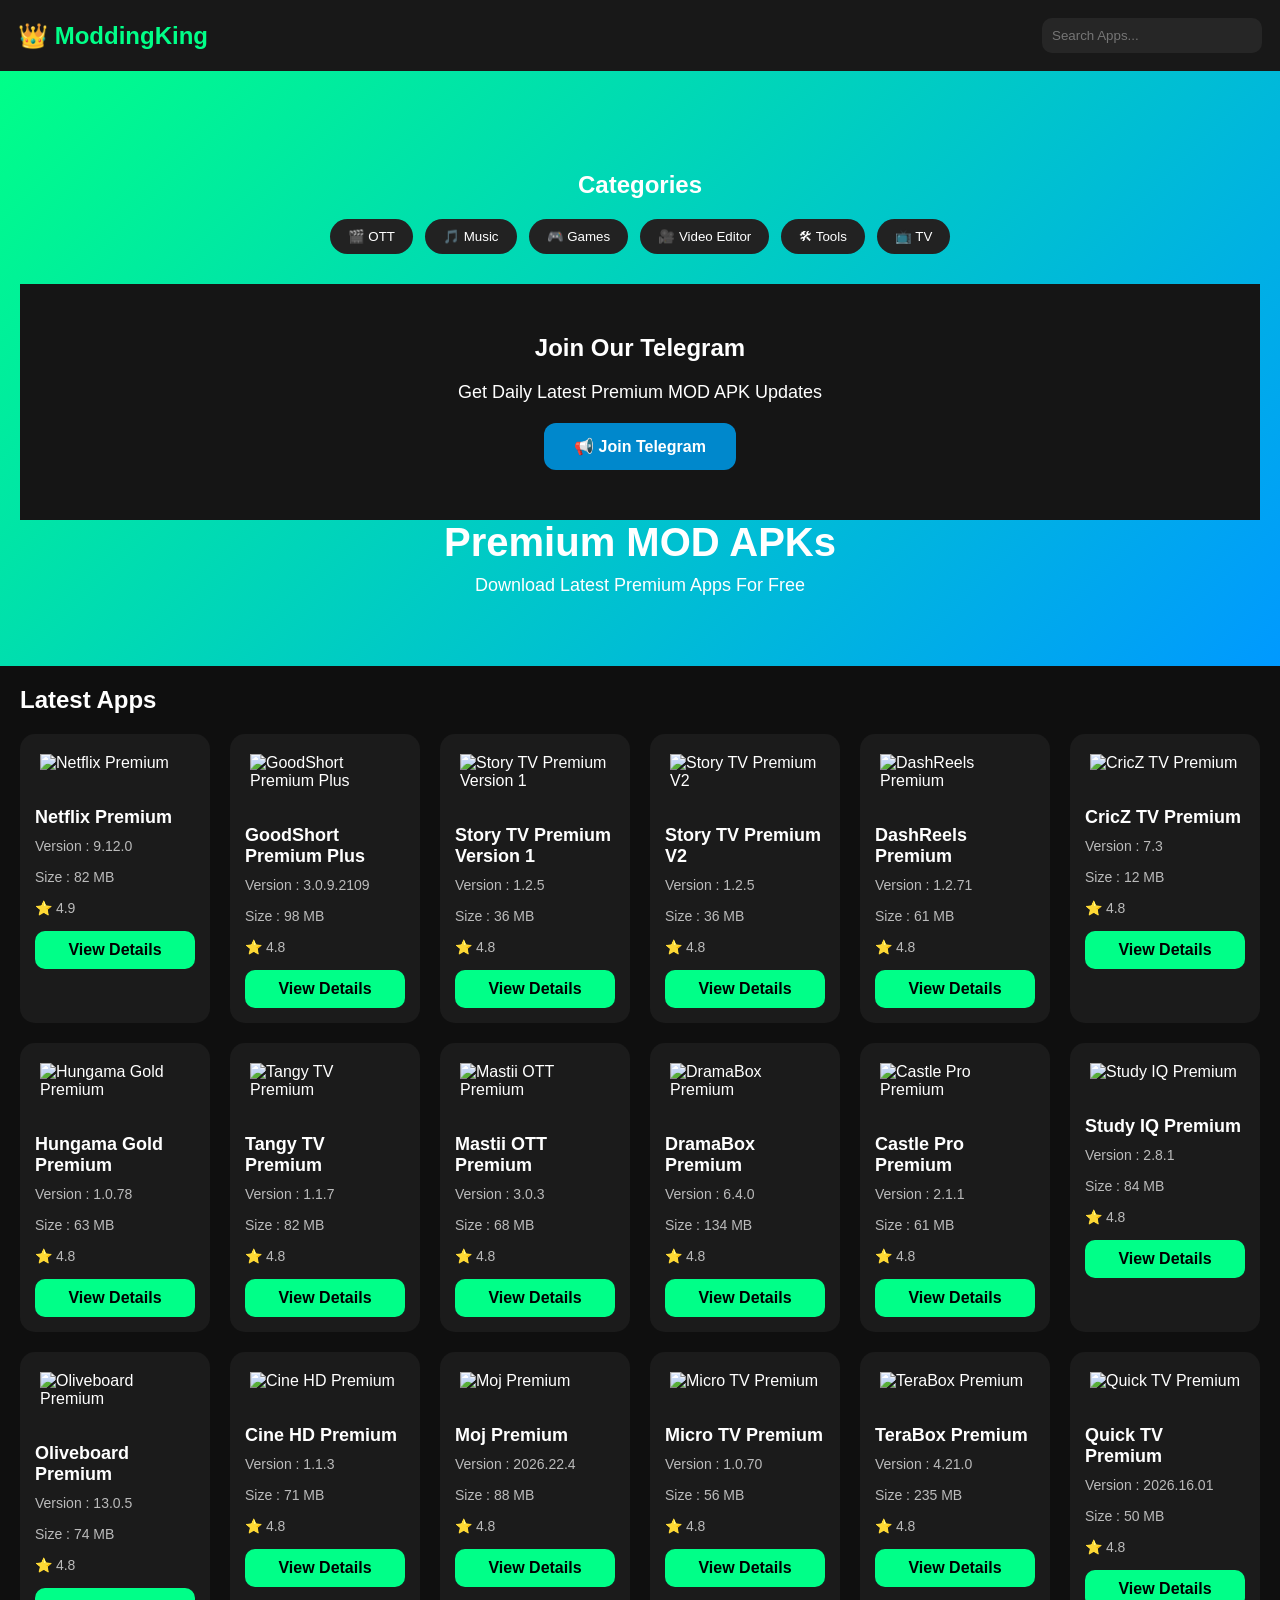
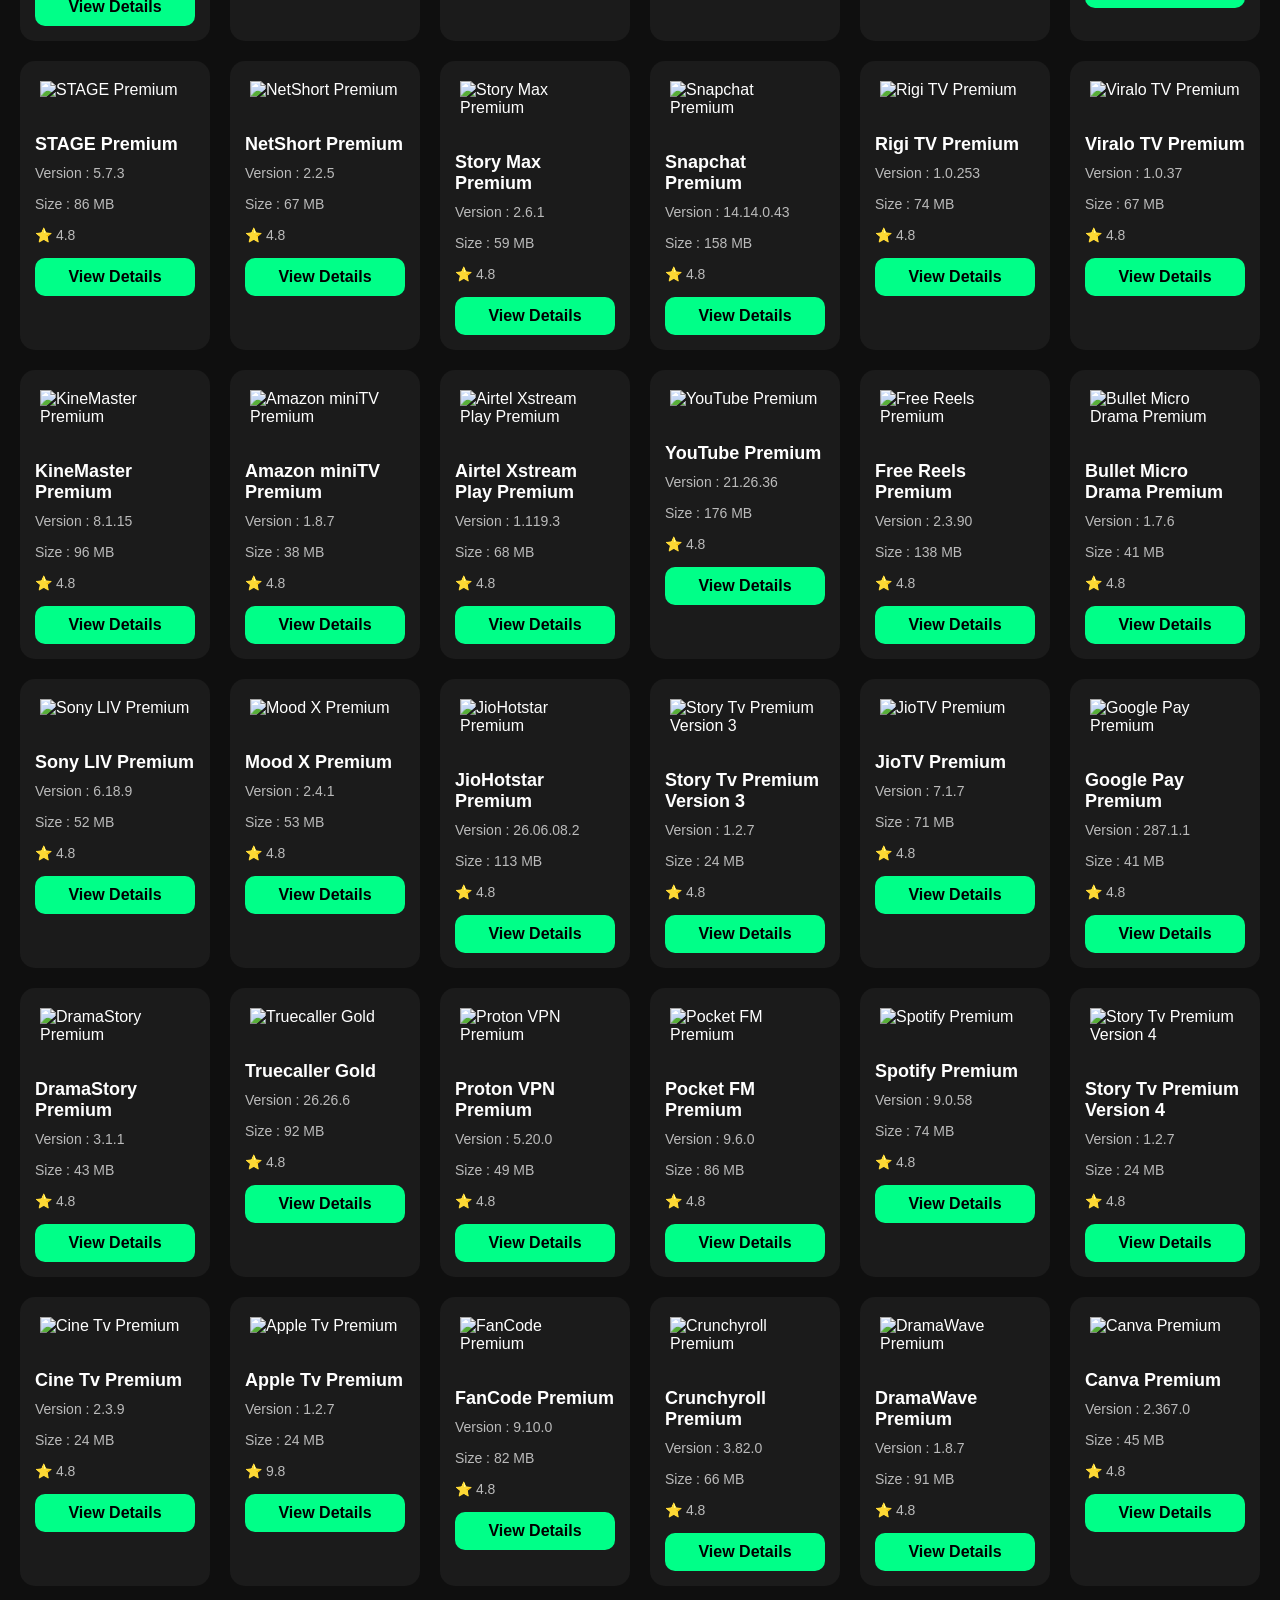
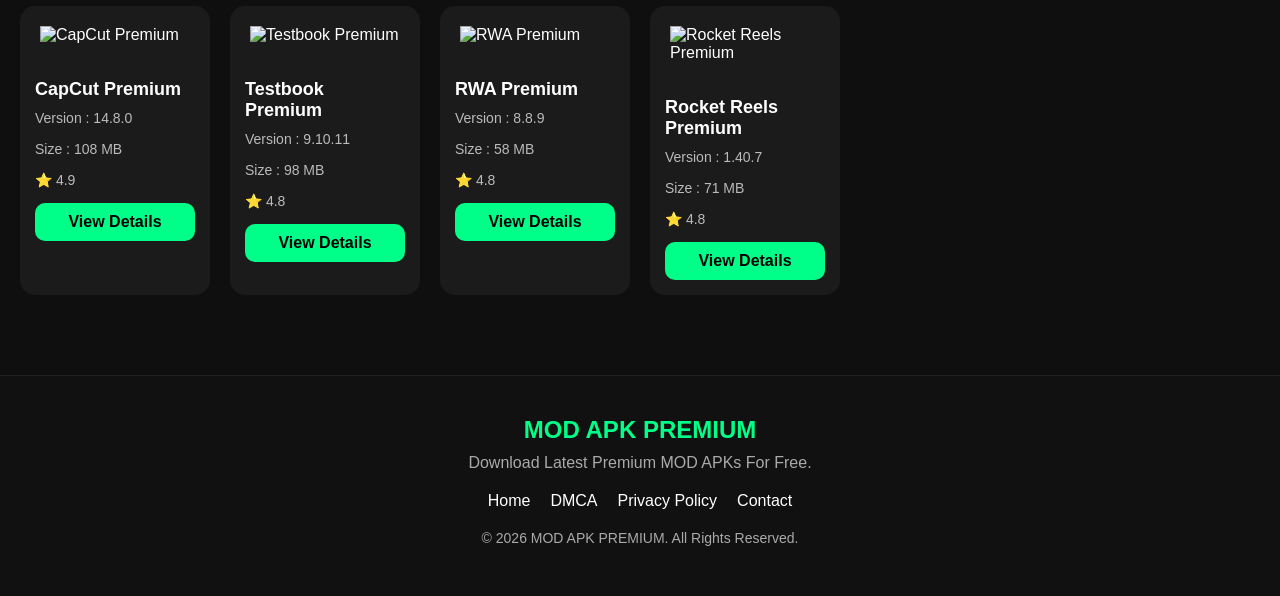
==== index.html @ 1fecc317 "Update index.html" ====
<!DOCTYPE html>
<html lang="en">
<head>
<meta charset="UTF-8">
<meta name="viewport" content="width=device-width, initial-scale=1.0">
<title>ModdingKing - Premium MOD APKs</title>

<link rel="stylesheet" href="css/style.css">
</head>

<body>

<header>
<div class="logo">👑 ModdingKing</div>

<input
type="text"
id="search"
placeholder="Search Apps...">
</header>

<section class="hero">

  <section class="categories">

<h2>Categories</h2>

<div class="category-list">

<button>🎬 OTT</button>

<button>🎵 Music</button>

<button>🎮 Games</button>

<button>🎥 Video Editor</button>

<button>🛠 Tools</button>

<button>📺 TV</button>

</div>

</section>

<section class="telegram">

<h2>Join Our Telegram</h2>

<p>Get Daily Latest Premium MOD APK Updates</p>

<a href="https://t.me/modapkpremium_008" target="_blank" class="join-btn">
📢 Join Telegram
</a>

</section>

<h1>Premium MOD APKs</h1>

<p>Download Latest Premium Apps For Free</p>

</section>

<section>

<h2>Latest Apps</h2>

<div id="apps" class="apps"></div>

</section>

<script src="js/main.js"></script>
<footer>

<div class="footer">

<h2>MOD APK PREMIUM</h2>

<p>Download Latest Premium MOD APKs For Free.</p>

<div class="footer-links">

<a href="#">Home</a>

<a href="https://telegra.ph/Disclaimer-11-25-17" target="_blank">DMCA</a>

<a href="https://telegra.ph/Disclaimer-11-25-17" target="_blank">Privacy Policy</a>

<a href="https://t.me/sidd_g_008" target="_blank">Contact</a>

</div>

<p class="copy">
© 2026 MOD APK PREMIUM. All Rights Reserved.
</p>

</div>

</footer>
</body>
</html>
---- css/style.css ----
*{
margin:0;
padding:0;
box-sizing:border-box;
font-family:Arial,sans-serif;
}

body{
background:#0f0f0f;
color:#fff;
}

header{
display:flex;
justify-content:space-between;
align-items:center;
padding:18px;
background:#181818;
position:sticky;
top:0;
z-index:1000;
}

.logo{
font-size:24px;
font-weight:bold;
color:#00ff88;
}

#search{
width:220px;
padding:10px;
border:none;
outline:none;
border-radius:10px;
background:#262626;
color:#fff;
}

.hero{
text-align:center;
padding:70px 20px;
background:linear-gradient(135deg,#00ff88,#0099ff);
}

.hero h1{
font-size:40px;
margin-bottom:10px;
}

.hero p{
font-size:18px;
}

section{
padding:20px;
}

h2{
margin-bottom:20px;
}

.apps{
display:grid;
grid-template-columns:repeat(auto-fit,minmax(180px,1fr));
gap:20px;
}

.card{
background:#1b1b1b;
border-radius:15px;
overflow:hidden;
transition:.3s;
}

.card:hover{
transform:translateY(-5px);
}

.card img{
width:100%;
height:170px;
object-fit:contain;
padding:20px;
}

.card-content{
padding:15px;
}

.card h3{
margin-bottom:10px;
font-size:18px;
}

.card p{
font-size:14px;
color:#bbb;
margin-bottom:15px;
}

.btn{
display:block;
text-align:center;
background:#00ff88;
color:#000;
padding:10px;
border-radius:10px;
text-decoration:none;
font-weight:bold;
transition:.3s;
}

.btn:hover{
background:#00cc6a;
}

@media(max-width:768px){

header{
flex-direction:column;
gap:15px;
}

#search{
width:100%;
}

.hero h1{
font-size:30px;
}

  }
.categories{
padding:30px 20px;
text-align:center;
}

.category-list{
display:flex;
flex-wrap:wrap;
justify-content:center;
gap:12px;
margin-top:20px;
}

.category-list button{
padding:10px 18px;
border:none;
border-radius:30px;
background:#222;
color:#fff;
cursor:pointer;
transition:.3s;
}

.category-list button:hover{
background:#00ff88;
color:#000;
}

.telegram{
text-align:center;
padding:50px 20px;
background:#151515;
}

.join-btn{
display:inline-block;
margin-top:20px;
padding:14px 30px;
background:#0088cc;
color:#fff;
text-decoration:none;
border-radius:12px;
font-weight:bold;
transition:.3s;
}

.join-btn:hover{
transform:scale(1.05);
}
footer{
margin-top:60px;
background:#111;
border-top:1px solid #222;
}

.footer{
padding:40px 20px;
text-align:center;
}

.footer h2{
color:#00ff88;
margin-bottom:10px;
}

.footer p{
color:#aaa;
margin:10px 0;
}

.footer-links{
display:flex;
justify-content:center;
gap:20px;
flex-wrap:wrap;
margin:20px 0;
}

.footer-links a{
color:#fff;
text-decoration:none;
transition:.3s;
}

.footer-links a:hover{
color:#00ff88;
}

.copy{
font-size:14px;
color:#666;
}
.app-details img{
width:150px;
height:150px;
object-fit:contain;
background:#fff;
padding:15px;
border-radius:20px;
display:block;
margin:20px auto;
}
.app-details{
text-align:center;
max-width:600px;
margin:auto;
}

.app-details img{
width:150px;
height:150px;
max-width:100%;
object-fit:contain;
display:block;
margin:20px auto;
}
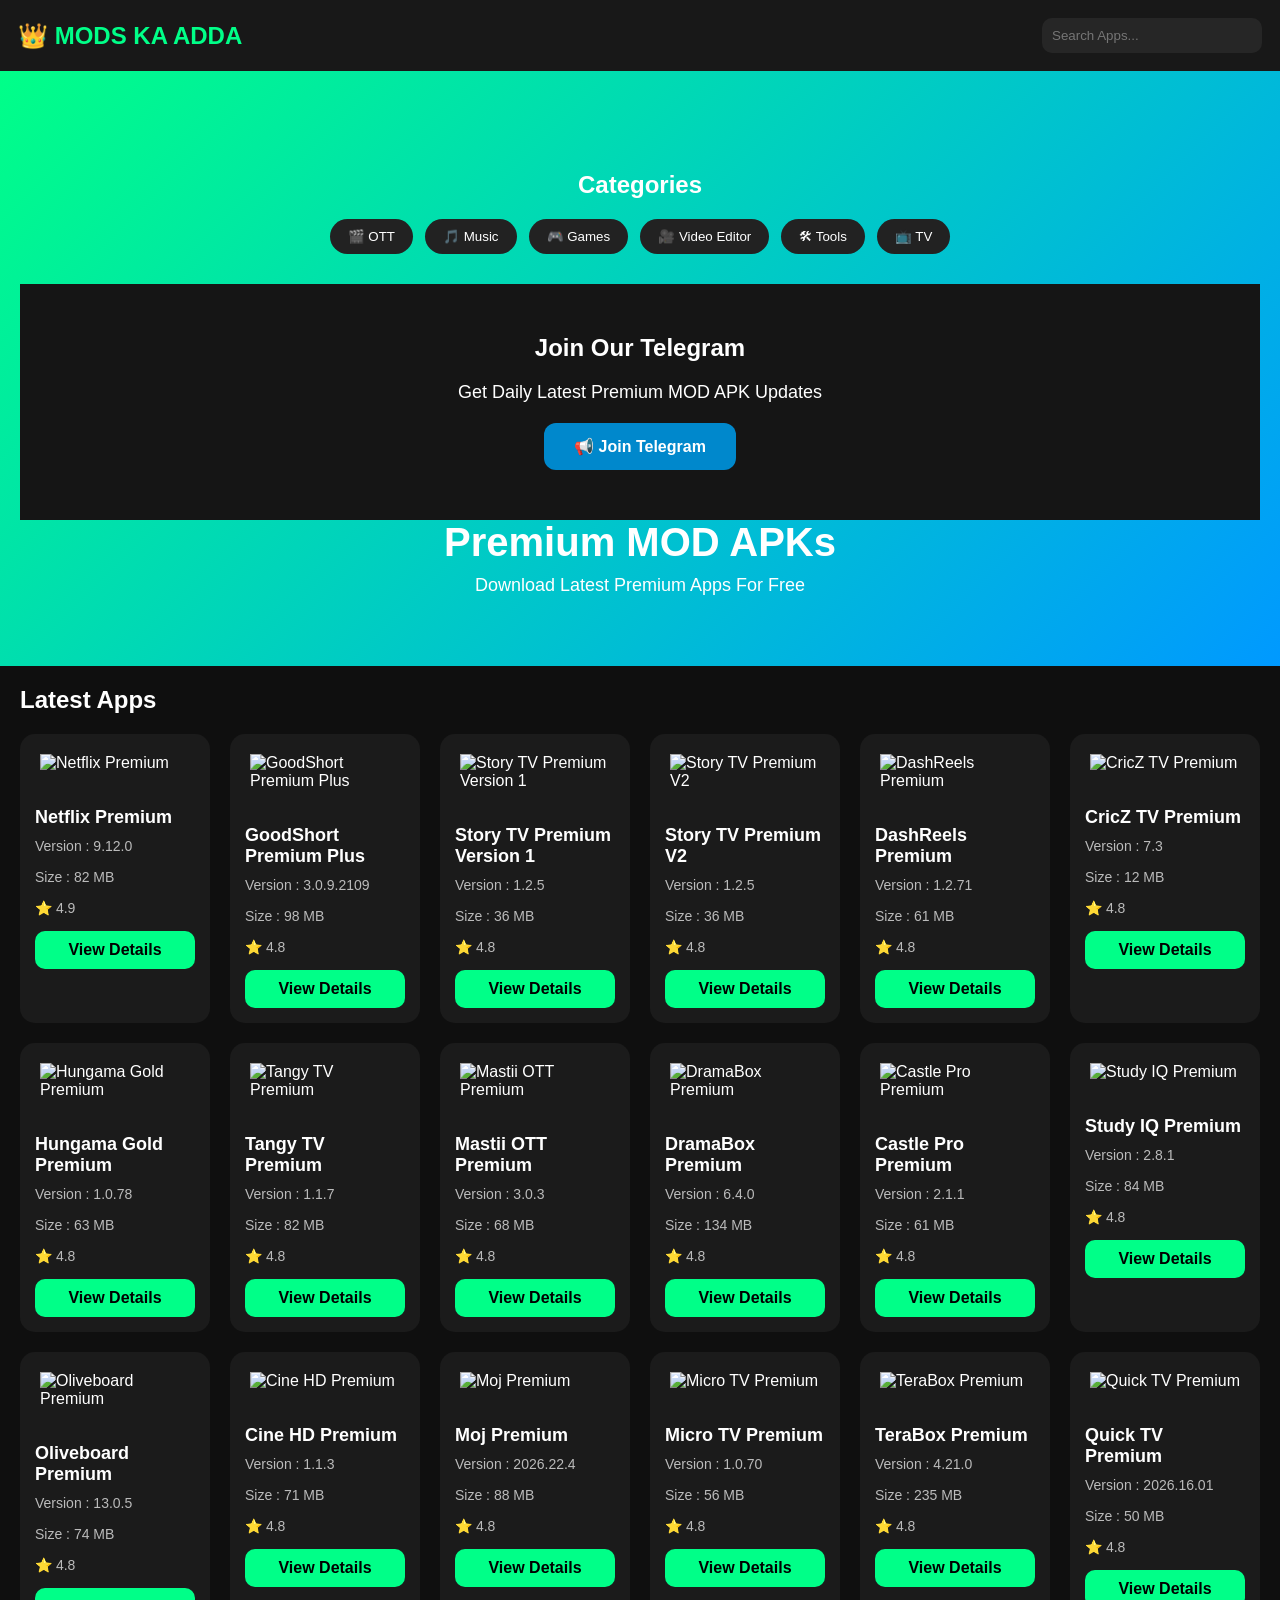
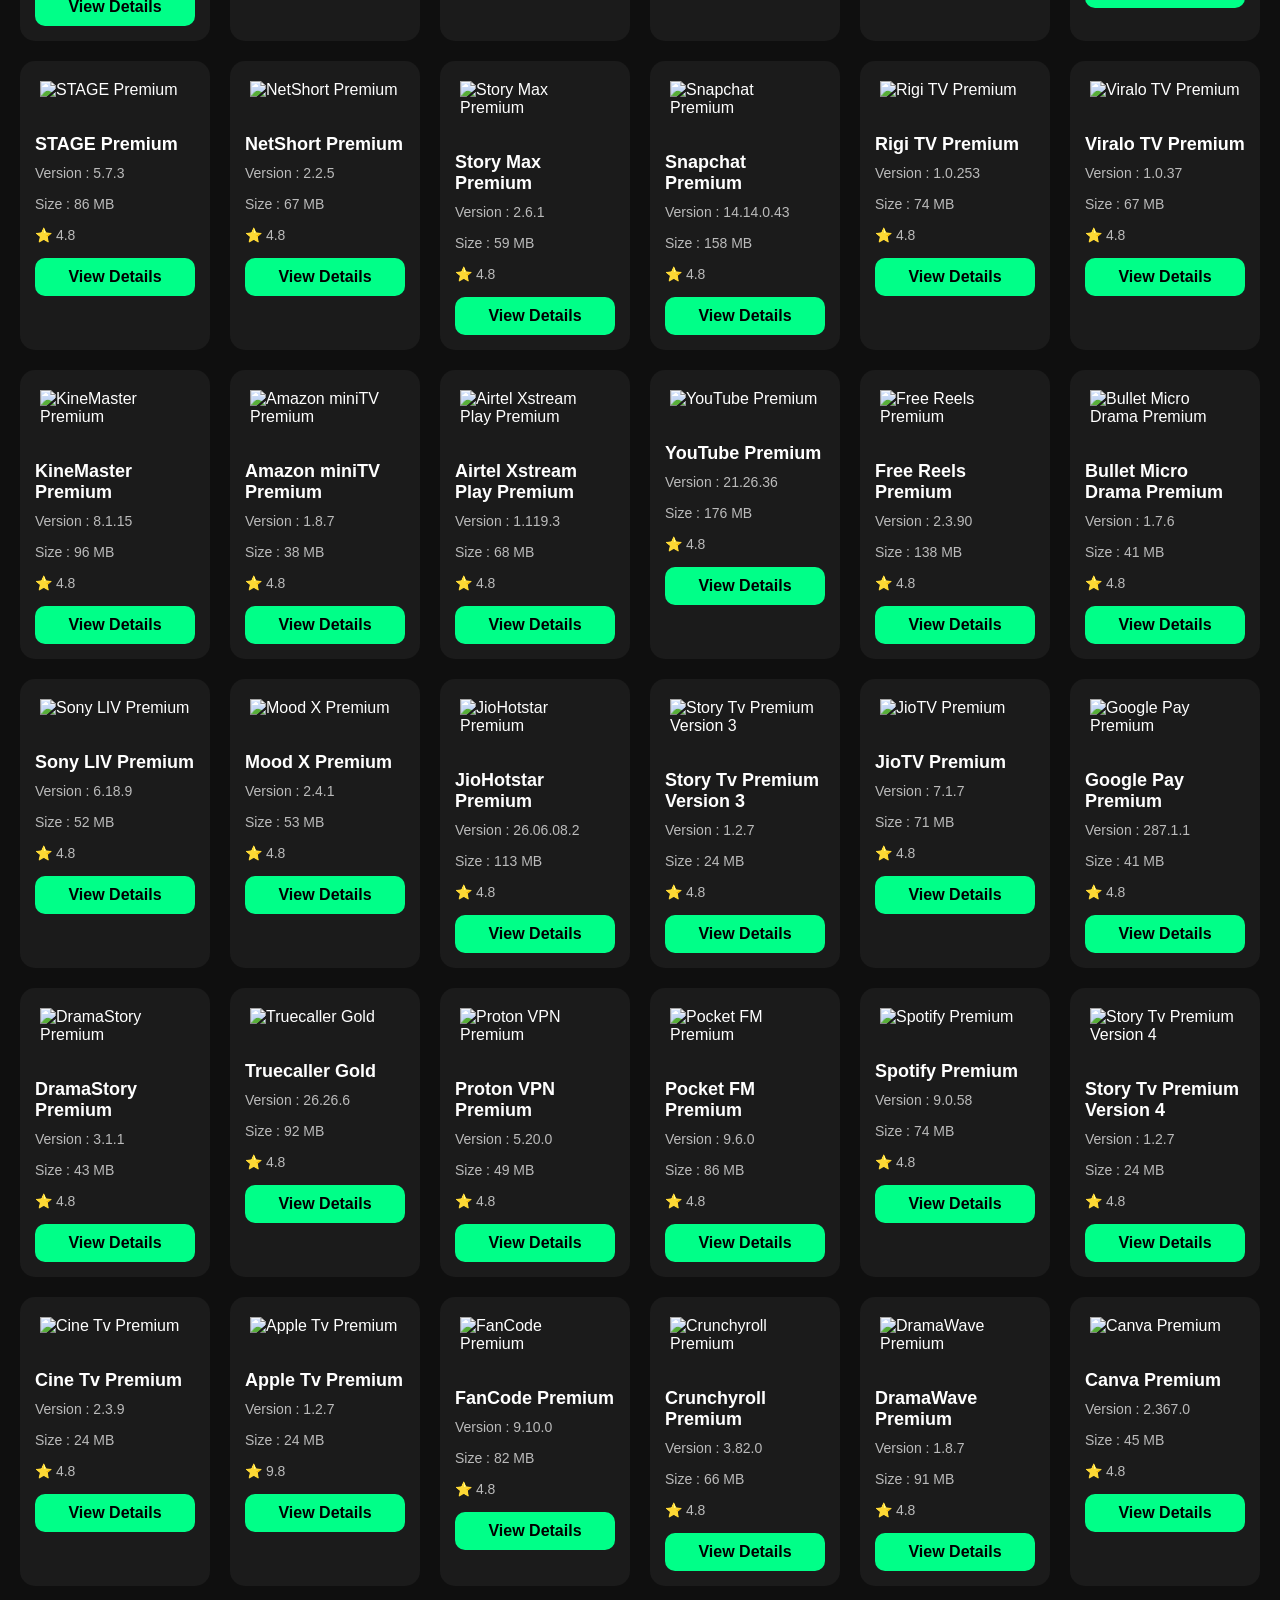
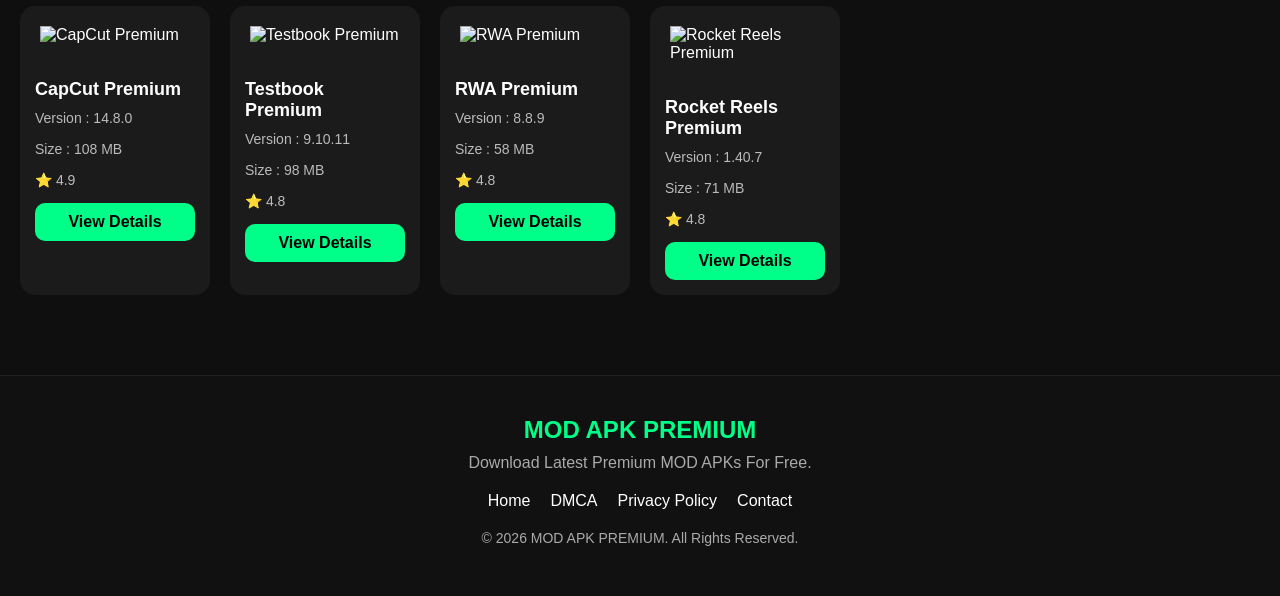
==== commit fddc027e: "Update index.html" ====
--- a/index.html
+++ b/index.html
@@ -11,7 +11,7 @@
 <body>
 
 <header>
-<div class="logo">👑 ModdingKing</div>
+<div class="logo">👑 MODS KA ADDA</div>
 
 <input
 type="text"
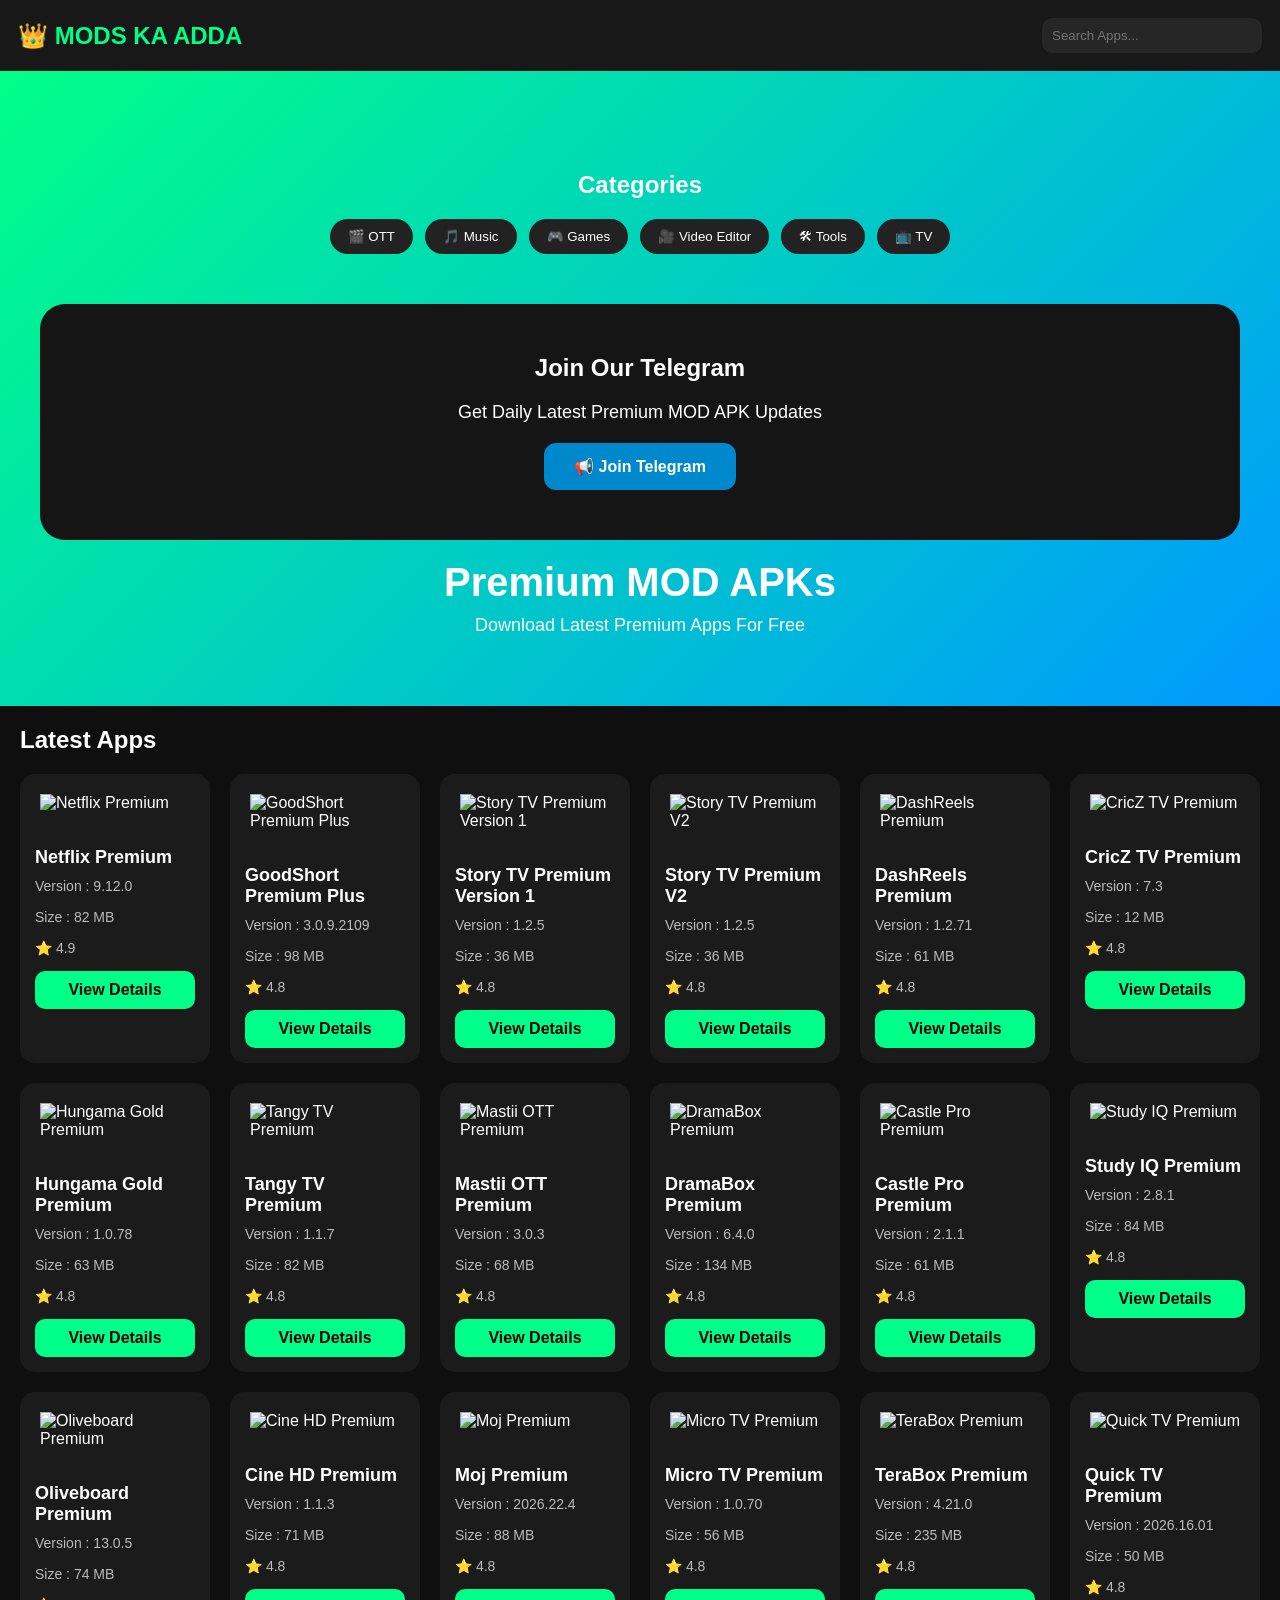
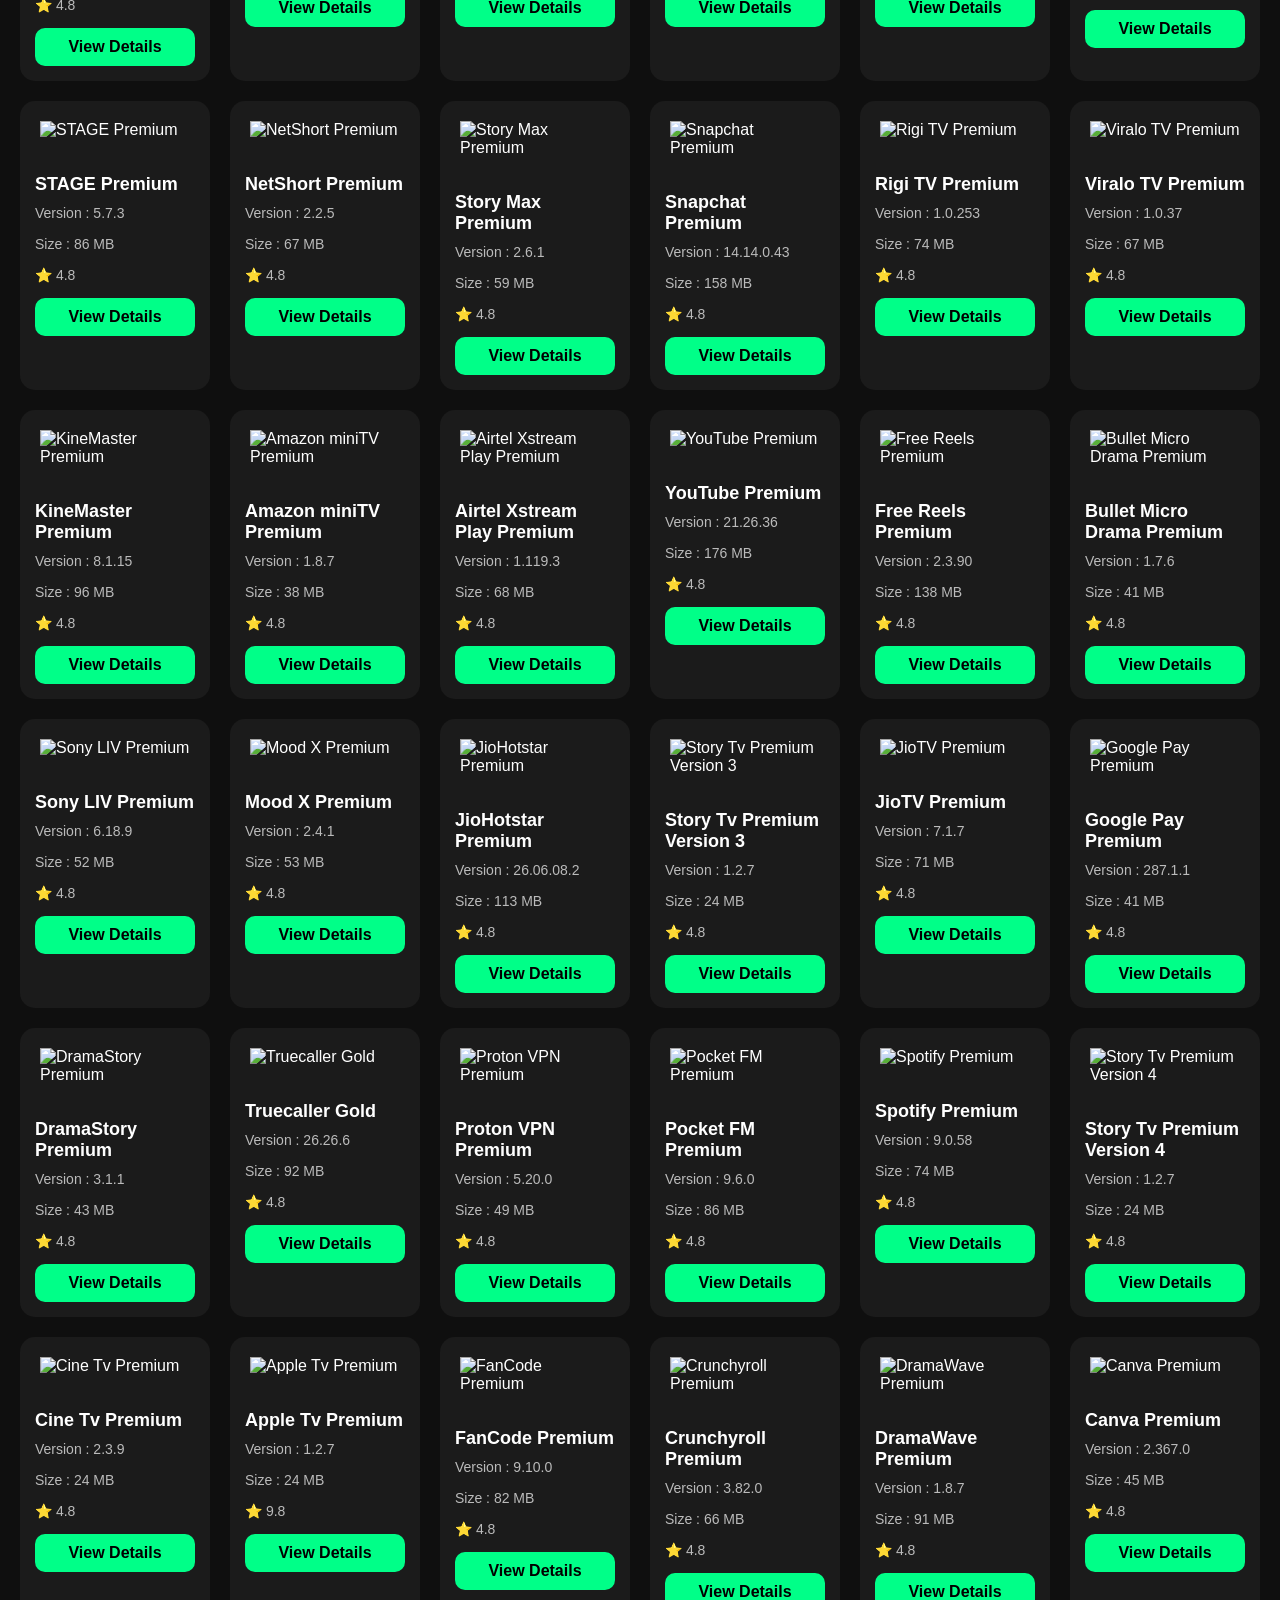
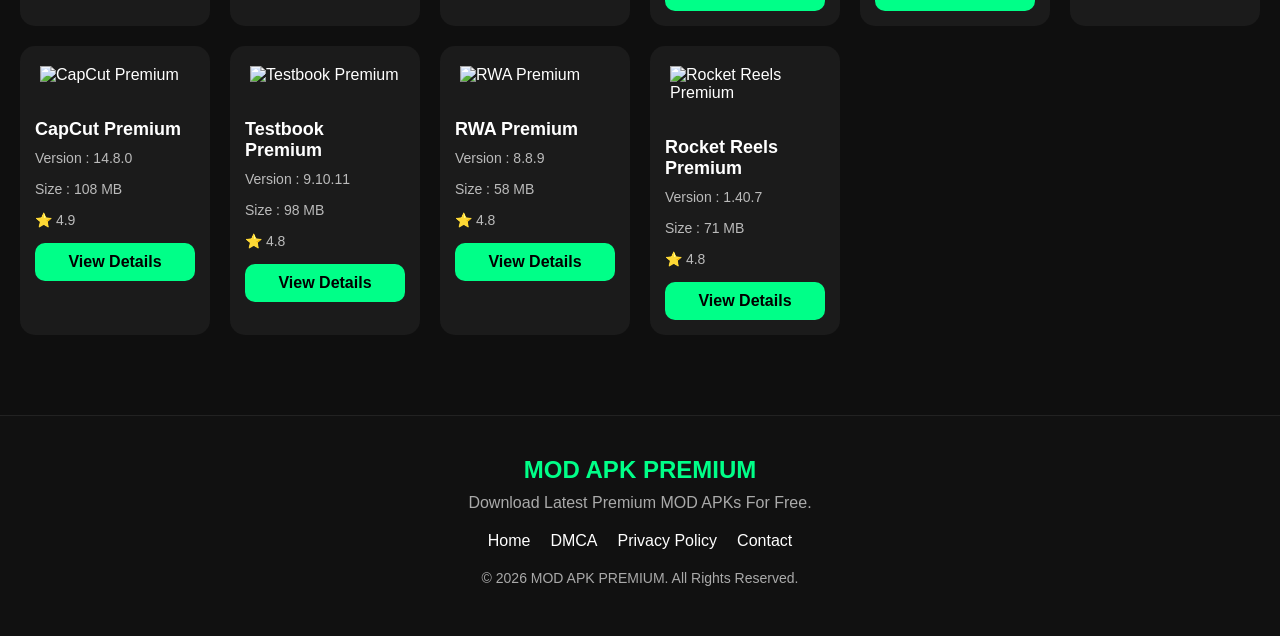
==== commit 2557380c: "Update index.html" ====
--- a/index.html
+++ b/index.html
@@ -55,10 +55,14 @@
 
 </section>
 
+<div class="premium-box">
+
 <h1>Premium MOD APKs</h1>
 
 <p>Download Latest Premium Apps For Free</p>
 
+</div>
+  
 </section>
 
 <section>
--- a/css/style.css
+++ b/css/style.css
@@ -163,6 +163,9 @@
 text-align:center;
 padding:50px 20px;
 background:#151515;
+border-radius:25px;
+overflow:hidden;
+margin:20px;
 }
 
 .join-btn{
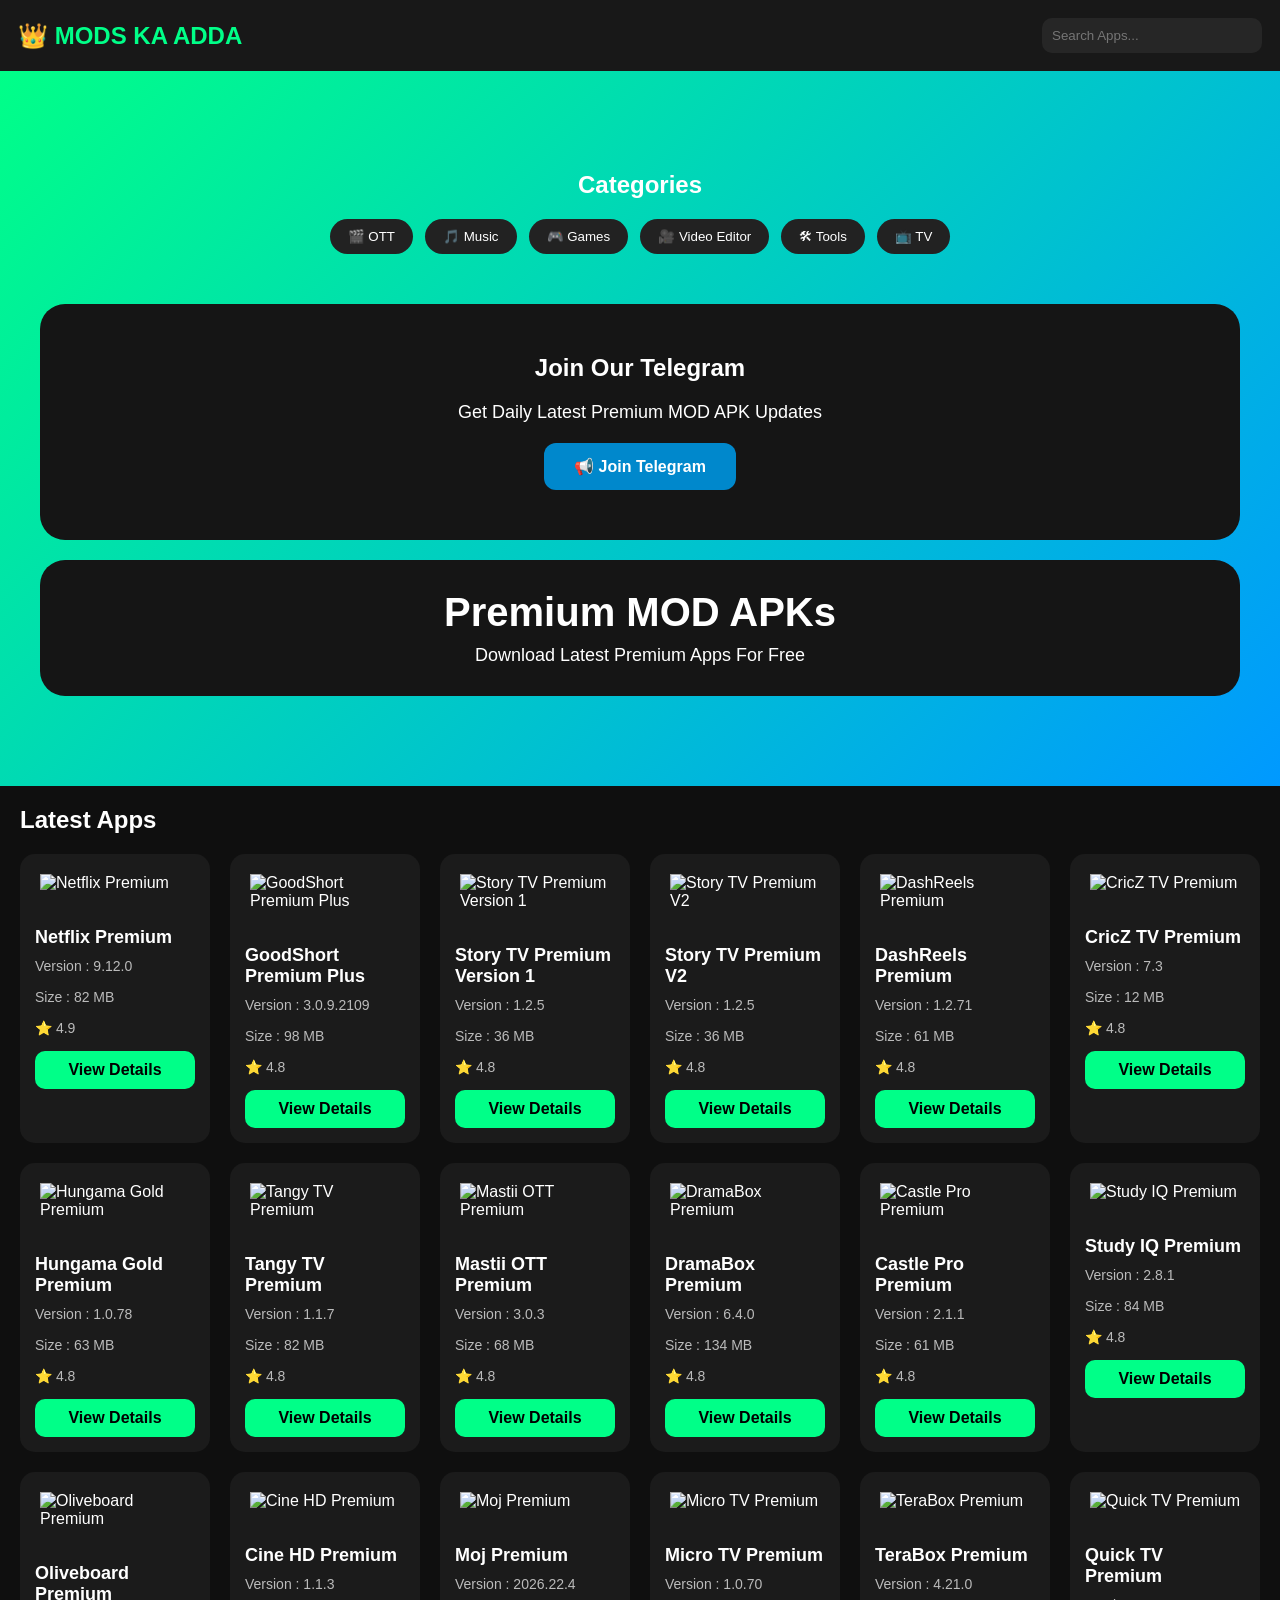
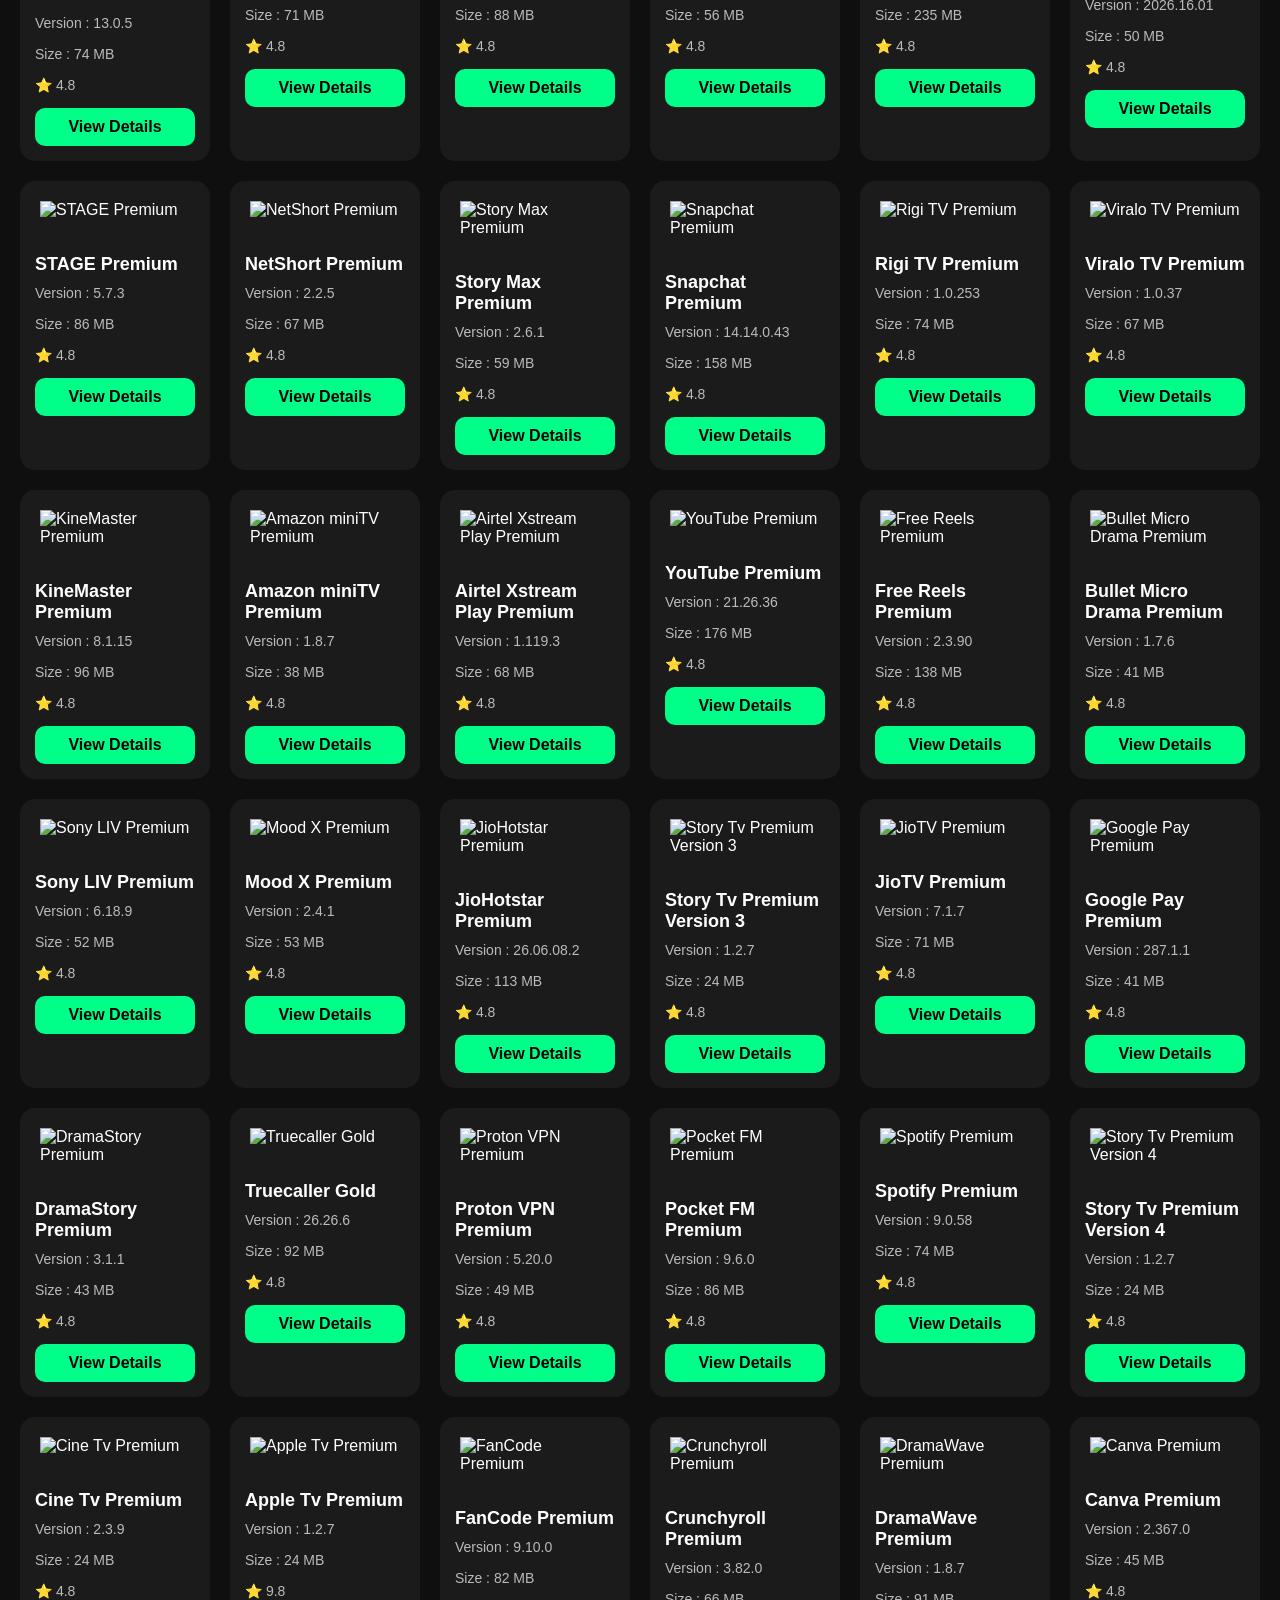
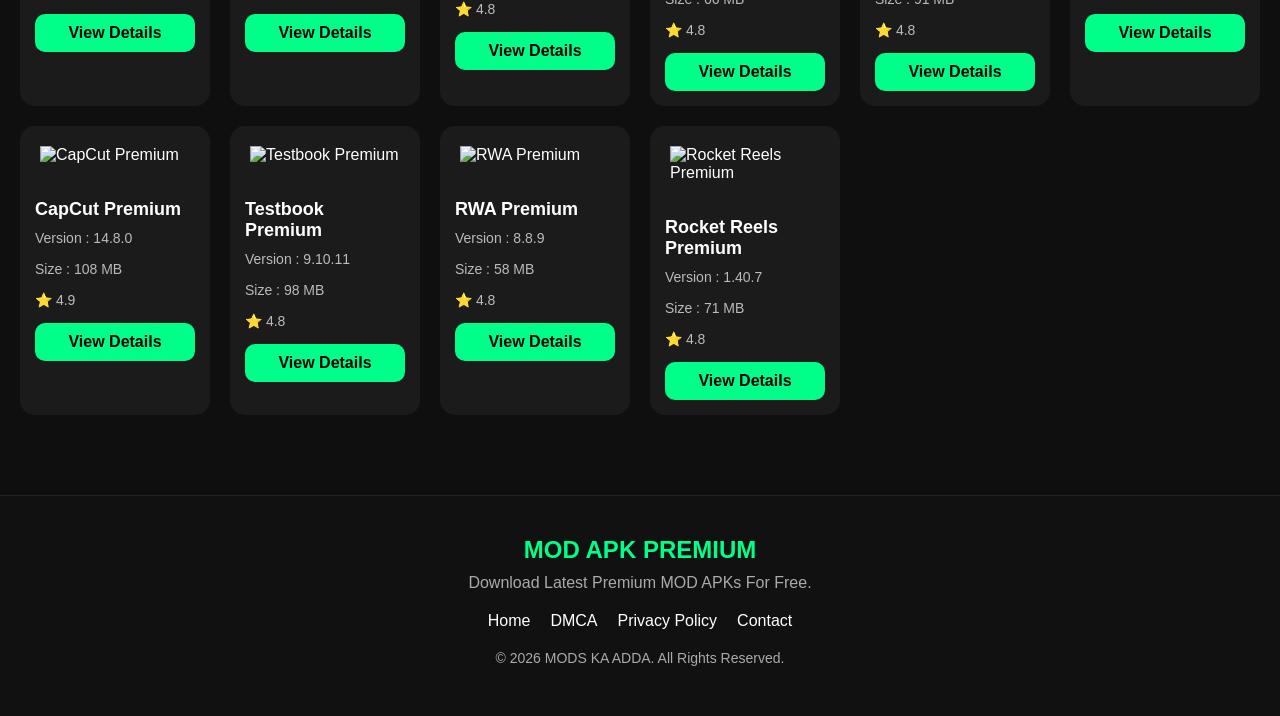
==== commit c329ce82: "Update index.html" ====
--- a/index.html
+++ b/index.html
@@ -95,7 +95,7 @@
 </div>
 
 <p class="copy">
-© 2026 MOD APK PREMIUM. All Rights Reserved.
+© 2026 MODS KA ADDA. All Rights Reserved.
 </p>
 
 </div>
--- a/css/style.css
+++ b/css/style.css
@@ -250,3 +250,11 @@
 display:block;
 margin:20px auto;
 }
+
+.premium-box{
+background:#151515;
+padding:30px 20px;
+border-radius:25px;
+margin:20px;
+text-align:center;
+}
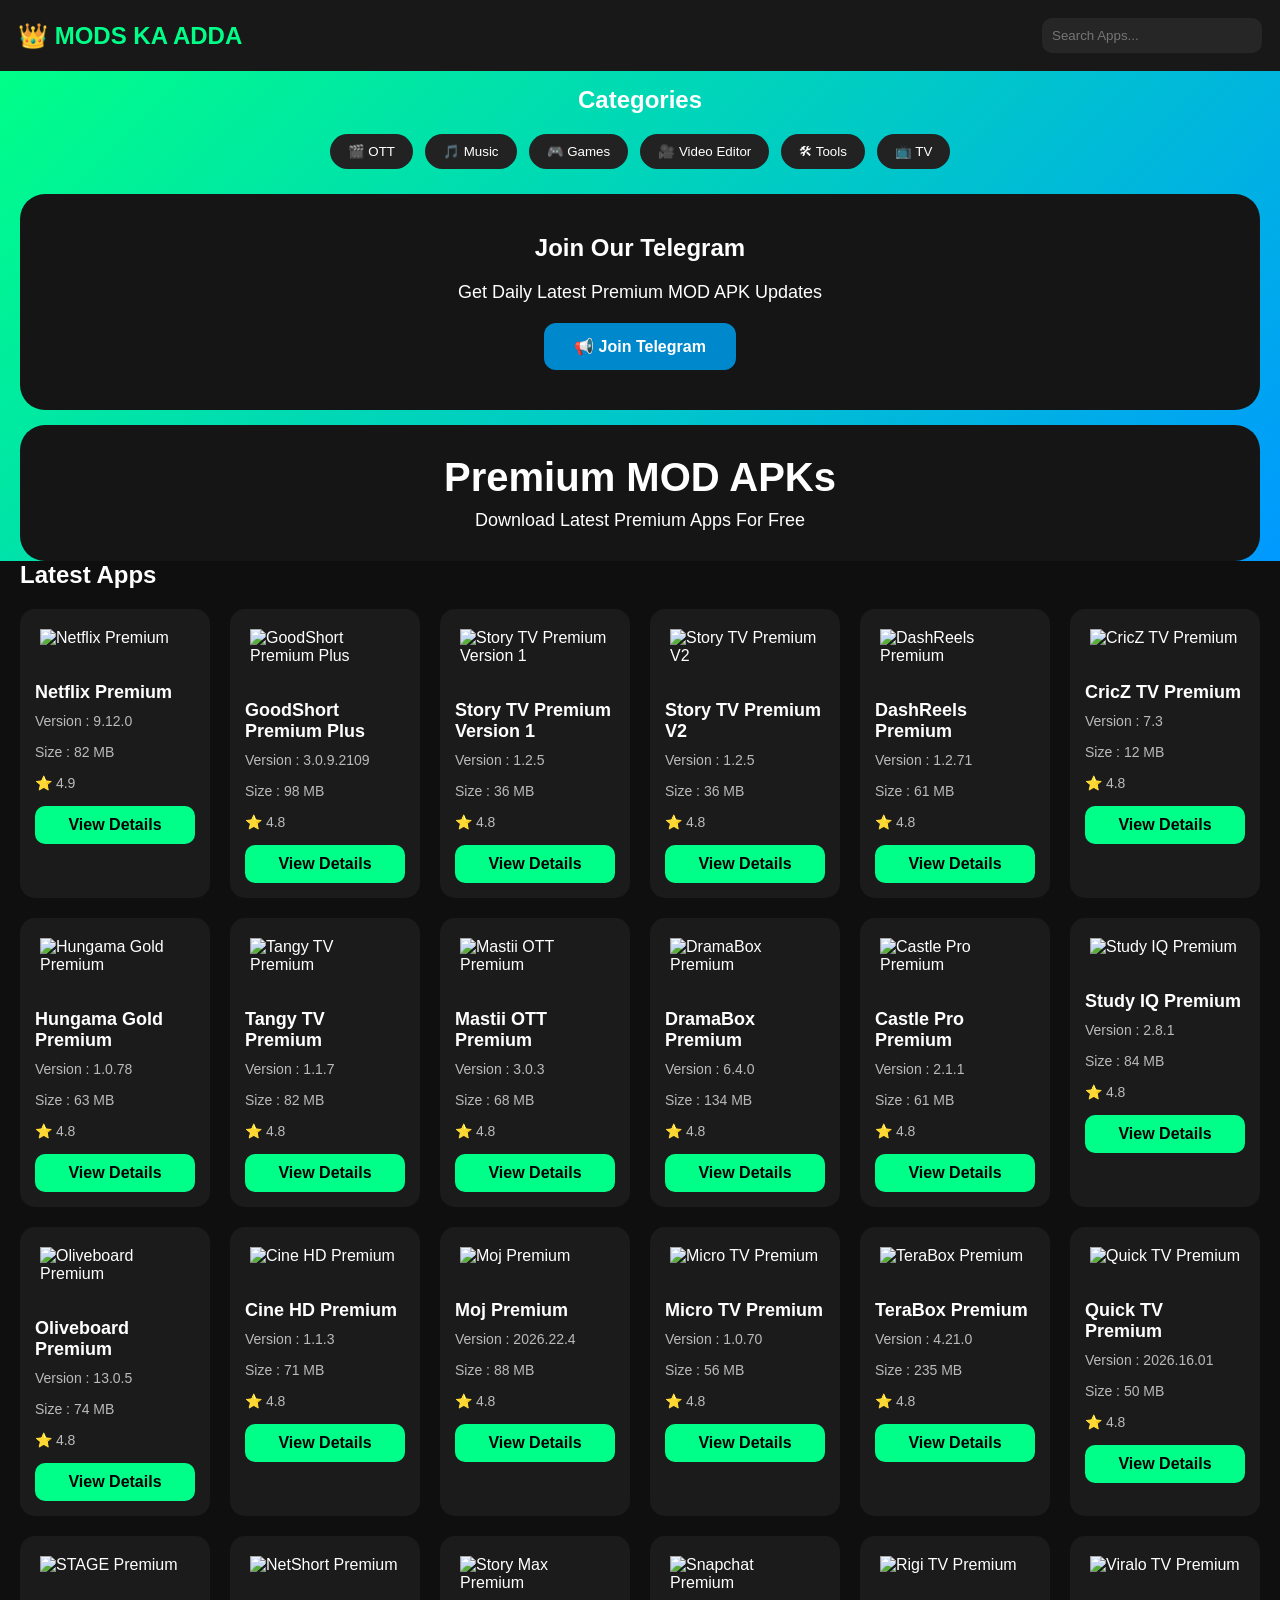
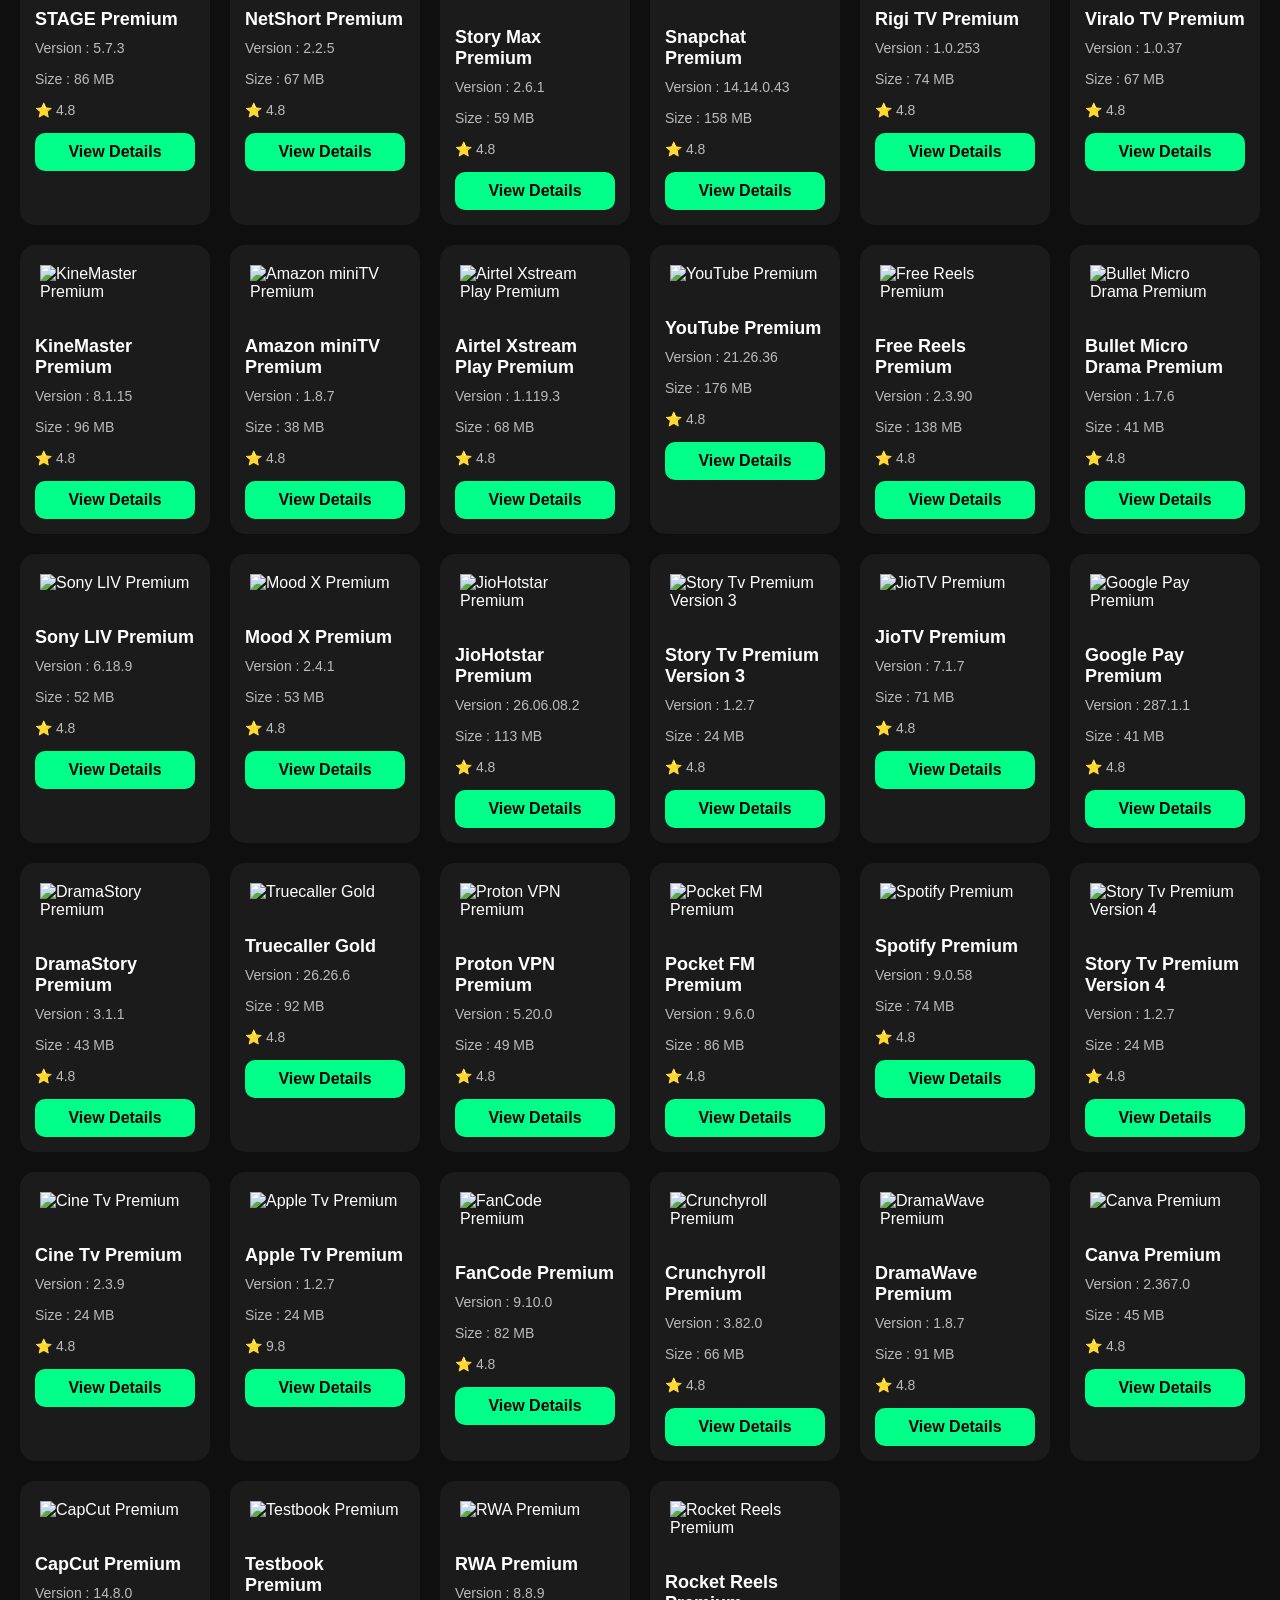
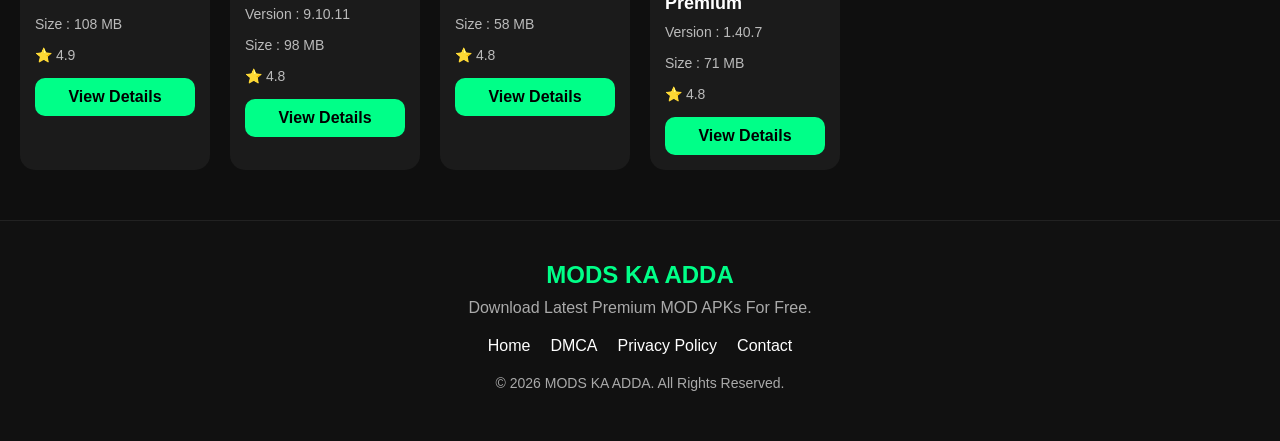
==== commit b8090043: "Update index.html" ====
--- a/index.html
+++ b/index.html
@@ -78,7 +78,7 @@
 
 <div class="footer">
 
-<h2>MOD APK PREMIUM</h2>
+<h2>MODS KA ADDA</h2>
 
 <p>Download Latest Premium MOD APKs For Free.</p>
 
--- a/css/style.css
+++ b/css/style.css
@@ -39,7 +39,7 @@
 
 .hero{
 text-align:center;
-padding:70px 20px;
+padding:0 20px 15px;
 background:linear-gradient(135deg,#00ff88,#0099ff);
 }
 
@@ -115,24 +115,11 @@
 background:#00cc6a;
 }
 
-@media(max-width:768px){
-
-header{
-flex-direction:column;
-gap:15px;
-}
-
-#search{
-width:100%;
-}
-
-.hero h1{
-font-size:30px;
-}
-
-  }
+
+/* CATEGORIES */
+
 .categories{
-padding:30px 20px;
+padding:15px 20px 10px;
 text-align:center;
 }
 
@@ -141,7 +128,7 @@
 flex-wrap:wrap;
 justify-content:center;
 gap:12px;
-margin-top:20px;
+margin-top:15px;
 }
 
 .category-list button{
@@ -159,14 +146,48 @@
 color:#000;
 }
 
+
+/* TELEGRAM BOX */
+
 .telegram{
 text-align:center;
-padding:50px 20px;
+padding:40px 20px;
 background:#151515;
 border-radius:25px;
 overflow:hidden;
-margin:20px;
-}
+margin:15px 20px;
+}
+
+.telegram h2{
+margin-bottom:20px;
+}
+
+.telegram p{
+margin-bottom:0;
+}
+
+
+/* PREMIUM BOX */
+
+.premium-box{
+background:#151515;
+padding:30px 20px;
+border-radius:25px;
+margin:15px 20px;
+text-align:center;
+}
+
+.premium-box h1{
+font-size:40px;
+margin-bottom:10px;
+}
+
+.premium-box p{
+font-size:18px;
+}
+
+
+/* JOIN BUTTON */
 
 .join-btn{
 display:inline-block;
@@ -183,8 +204,12 @@
 .join-btn:hover{
 transform:scale(1.05);
 }
+
+
+/* FOOTER */
+
 footer{
-margin-top:60px;
+margin-top:30px;
 background:#111;
 border-top:1px solid #222;
 }
@@ -226,9 +251,20 @@
 font-size:14px;
 color:#666;
 }
+
+
+/* APP DETAILS */
+
+.app-details{
+text-align:center;
+max-width:600px;
+margin:auto;
+}
+
 .app-details img{
 width:150px;
 height:150px;
+max-width:100%;
 object-fit:contain;
 background:#fff;
 padding:15px;
@@ -236,25 +272,55 @@
 display:block;
 margin:20px auto;
 }
-.app-details{
-text-align:center;
-max-width:600px;
-margin:auto;
-}
-
-.app-details img{
-width:150px;
-height:150px;
-max-width:100%;
-object-fit:contain;
-display:block;
-margin:20px auto;
+
+
+/* MOBILE */
+
+@media(max-width:768px){
+
+header{
+flex-direction:column;
+gap:15px;
+}
+
+#search{
+width:100%;
+}
+
+.hero h1{
+font-size:30px;
+}
+
+.premium-box h1{
+font-size:32px;
+}
+
+.premium-box p{
+font-size:18px;
+}
+
+.telegram{
+padding:40px 15px;
+margin:15px 20px;
 }
 
 .premium-box{
-background:#151515;
-padding:30px 20px;
-border-radius:25px;
-margin:20px;
-text-align:center;
-}
+padding:30px 15px;
+margin:15px 20px;
+}
+
+}
+
+.hero{
+padding:0 !important;
+margin:0 !important;
+}
+
+.premium-box{
+margin-bottom:0 !important;
+}
+
+.hero + section{
+padding-top:0 !important;
+margin-top:0 !important;
+}
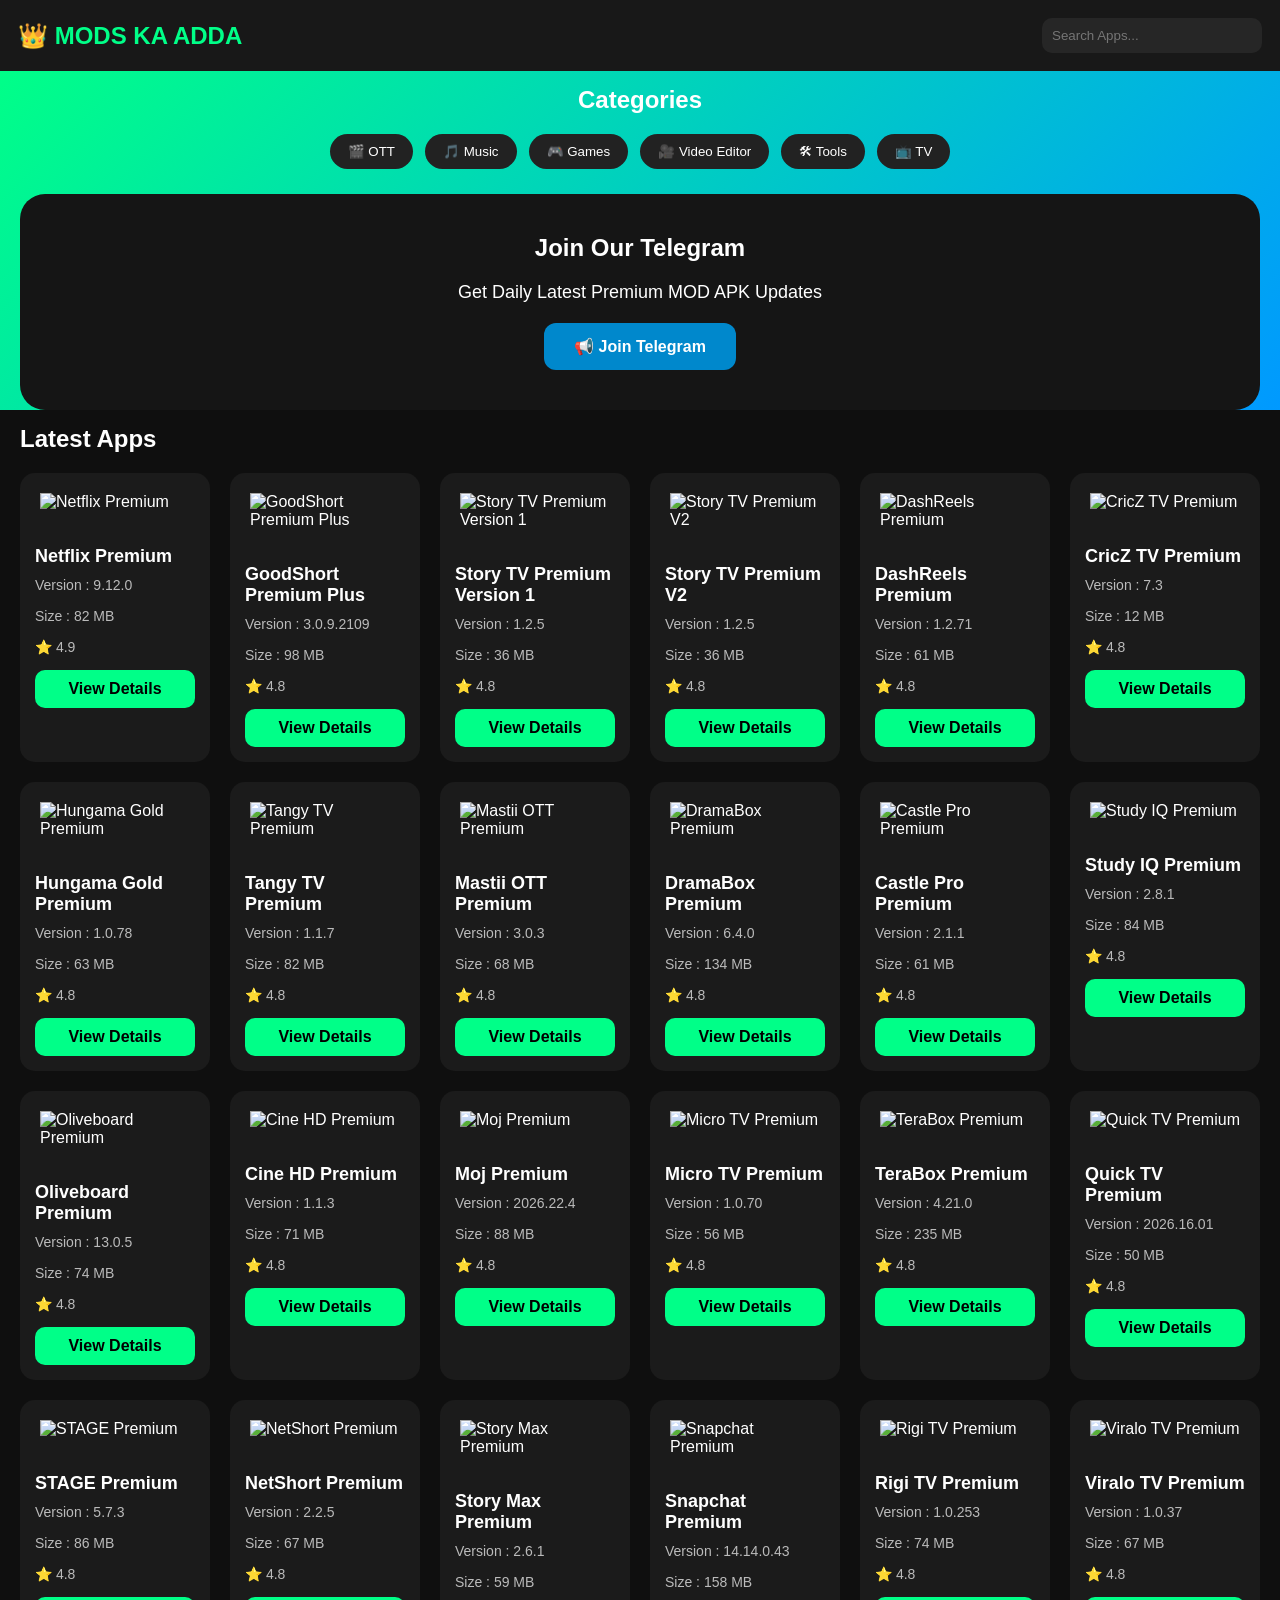
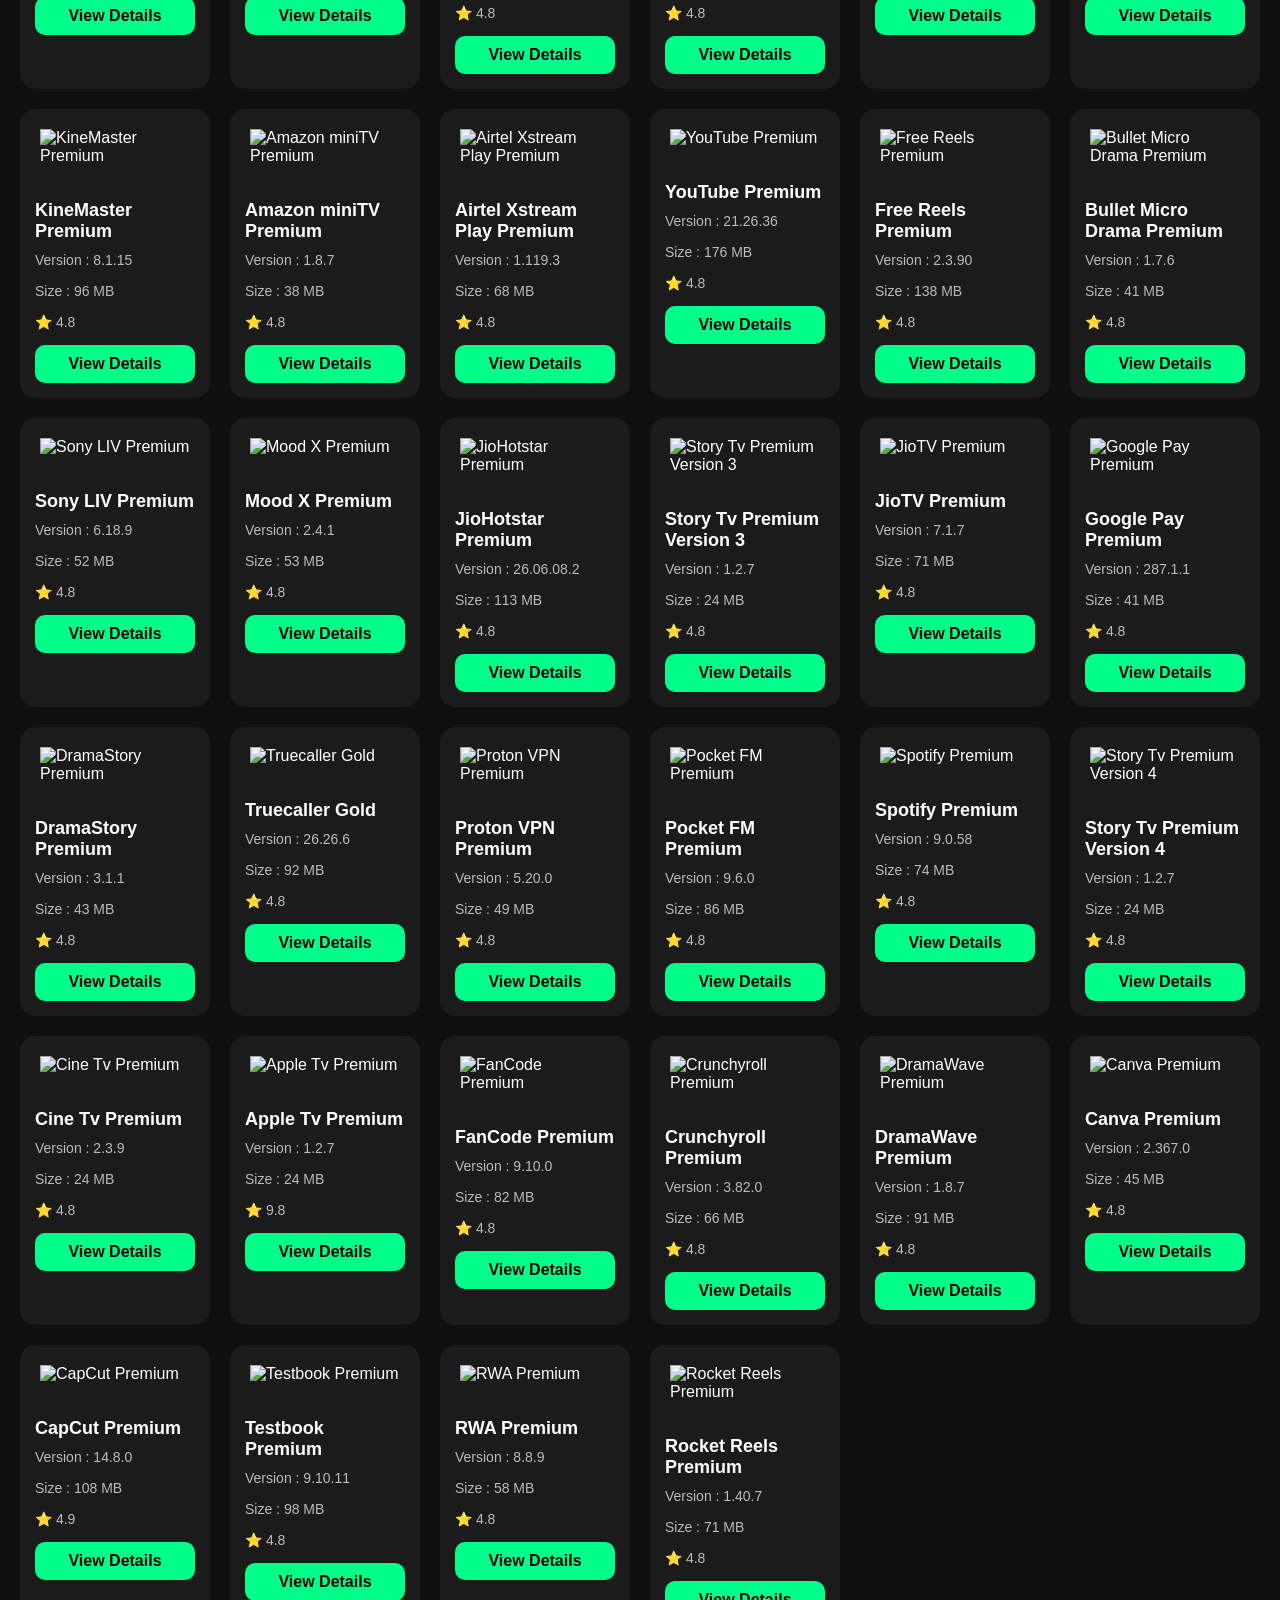
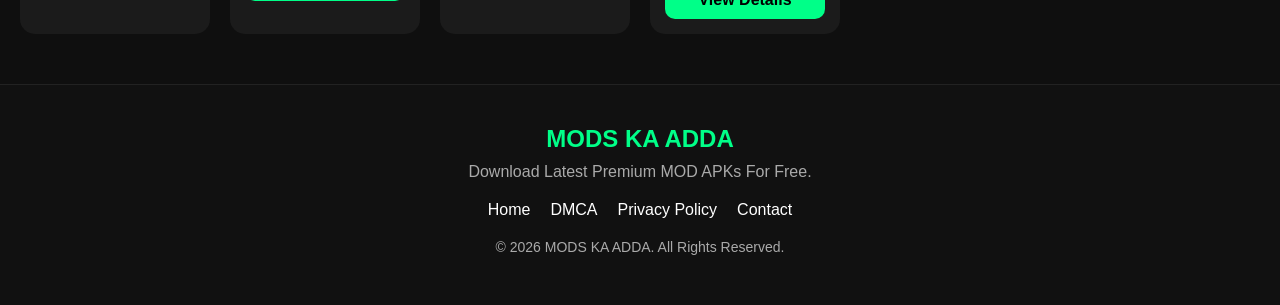
==== commit c31a52a6: "Update index.html" ====
--- a/index.html
+++ b/index.html
@@ -3,7 +3,8 @@
 <head>
 <meta charset="UTF-8">
 <meta name="viewport" content="width=device-width, initial-scale=1.0">
-<title>ModdingKing - Premium MOD APKs</title>
+
+<title>MODS KA ADDA - Premium MOD APKs</title>
 
 <link rel="stylesheet" href="css/style.css">
 </head>
@@ -11,17 +12,24 @@
 <body>
 
 <header>
-<div class="logo">👑 MODS KA ADDA</div>
+
+<div class="logo">
+👑 MODS KA ADDA
+</div>
 
 <input
 type="text"
 id="search"
-placeholder="Search Apps...">
+placeholder="Search Apps..."
+>
+
 </header>
+
 
 <section class="hero">
 
-  <section class="categories">
+
+<section class="categories">
 
 <h2>Categories</h2>
 
@@ -43,29 +51,28 @@
 
 </section>
 
+
 <section class="telegram">
 
 <h2>Join Our Telegram</h2>
 
 <p>Get Daily Latest Premium MOD APK Updates</p>
 
-<a href="https://t.me/modapkpremium_008" target="_blank" class="join-btn">
+<a
+href="https://t.me/modapkpremium_008"
+target="_blank"
+class="join-btn"
+>
 📢 Join Telegram
 </a>
 
 </section>
 
-<div class="premium-box">
 
-<h1>Premium MOD APKs</h1>
-
-<p>Download Latest Premium Apps For Free</p>
-
-</div>
-  
 </section>
 
-<section>
+
+<section class="latest-section">
 
 <h2>Latest Apps</h2>
 
@@ -73,7 +80,10 @@
 
 </section>
 
+
 <script src="js/main.js"></script>
+
+
 <footer>
 
 <div class="footer">
@@ -82,17 +92,34 @@
 
 <p>Download Latest Premium MOD APKs For Free.</p>
 
+
 <div class="footer-links">
 
 <a href="#">Home</a>
 
-<a href="https://telegra.ph/Disclaimer-11-25-17" target="_blank">DMCA</a>
+<a
+href="https://telegra.ph/Disclaimer-11-25-17"
+target="_blank"
+>
+DMCA
+</a>
 
-<a href="https://telegra.ph/Disclaimer-11-25-17" target="_blank">Privacy Policy</a>
+<a
+href="https://telegra.ph/Disclaimer-11-25-17"
+target="_blank"
+>
+Privacy Policy
+</a>
 
-<a href="https://t.me/sidd_g_008" target="_blank">Contact</a>
+<a
+href="https://t.me/sidd_g_008"
+target="_blank"
+>
+Contact
+</a>
 
 </div>
+
 
 <p class="copy">
 © 2026 MODS KA ADDA. All Rights Reserved.
@@ -101,5 +128,7 @@
 </div>
 
 </footer>
+
+
 </body>
 </html>
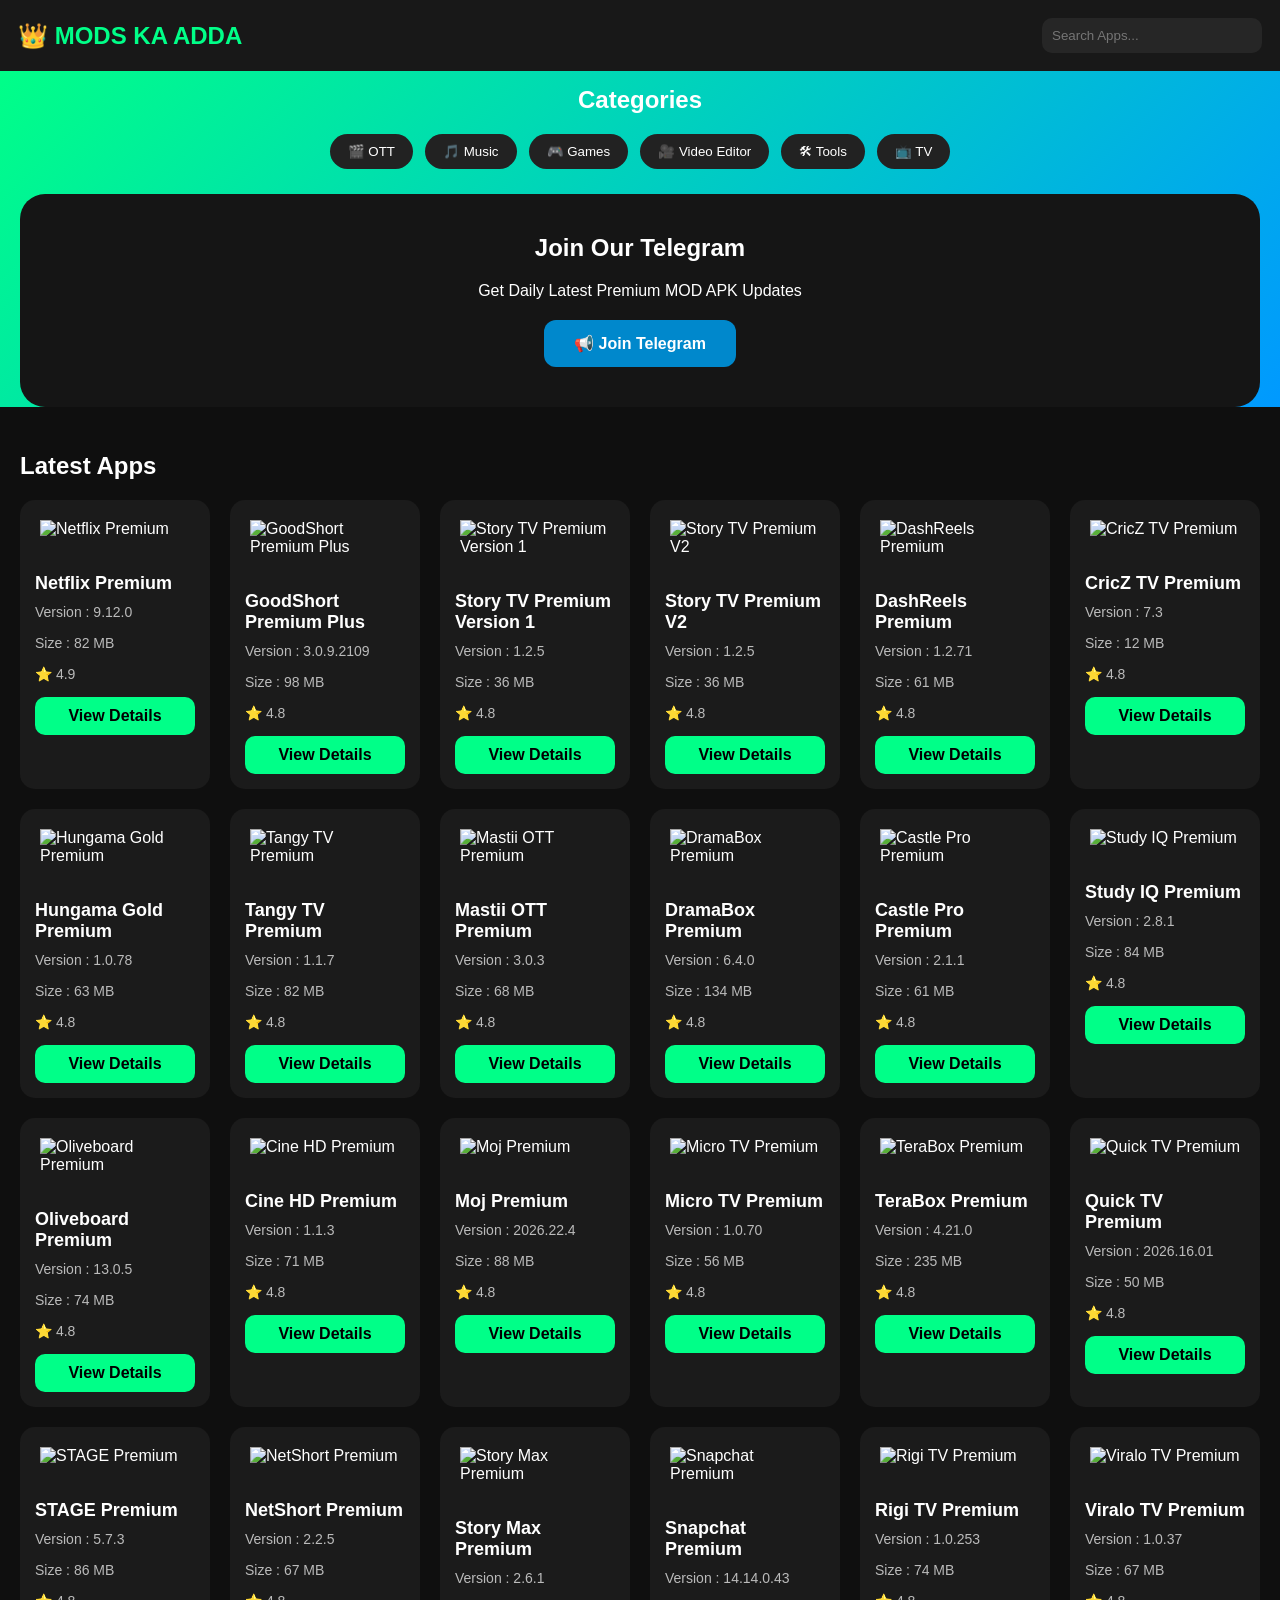
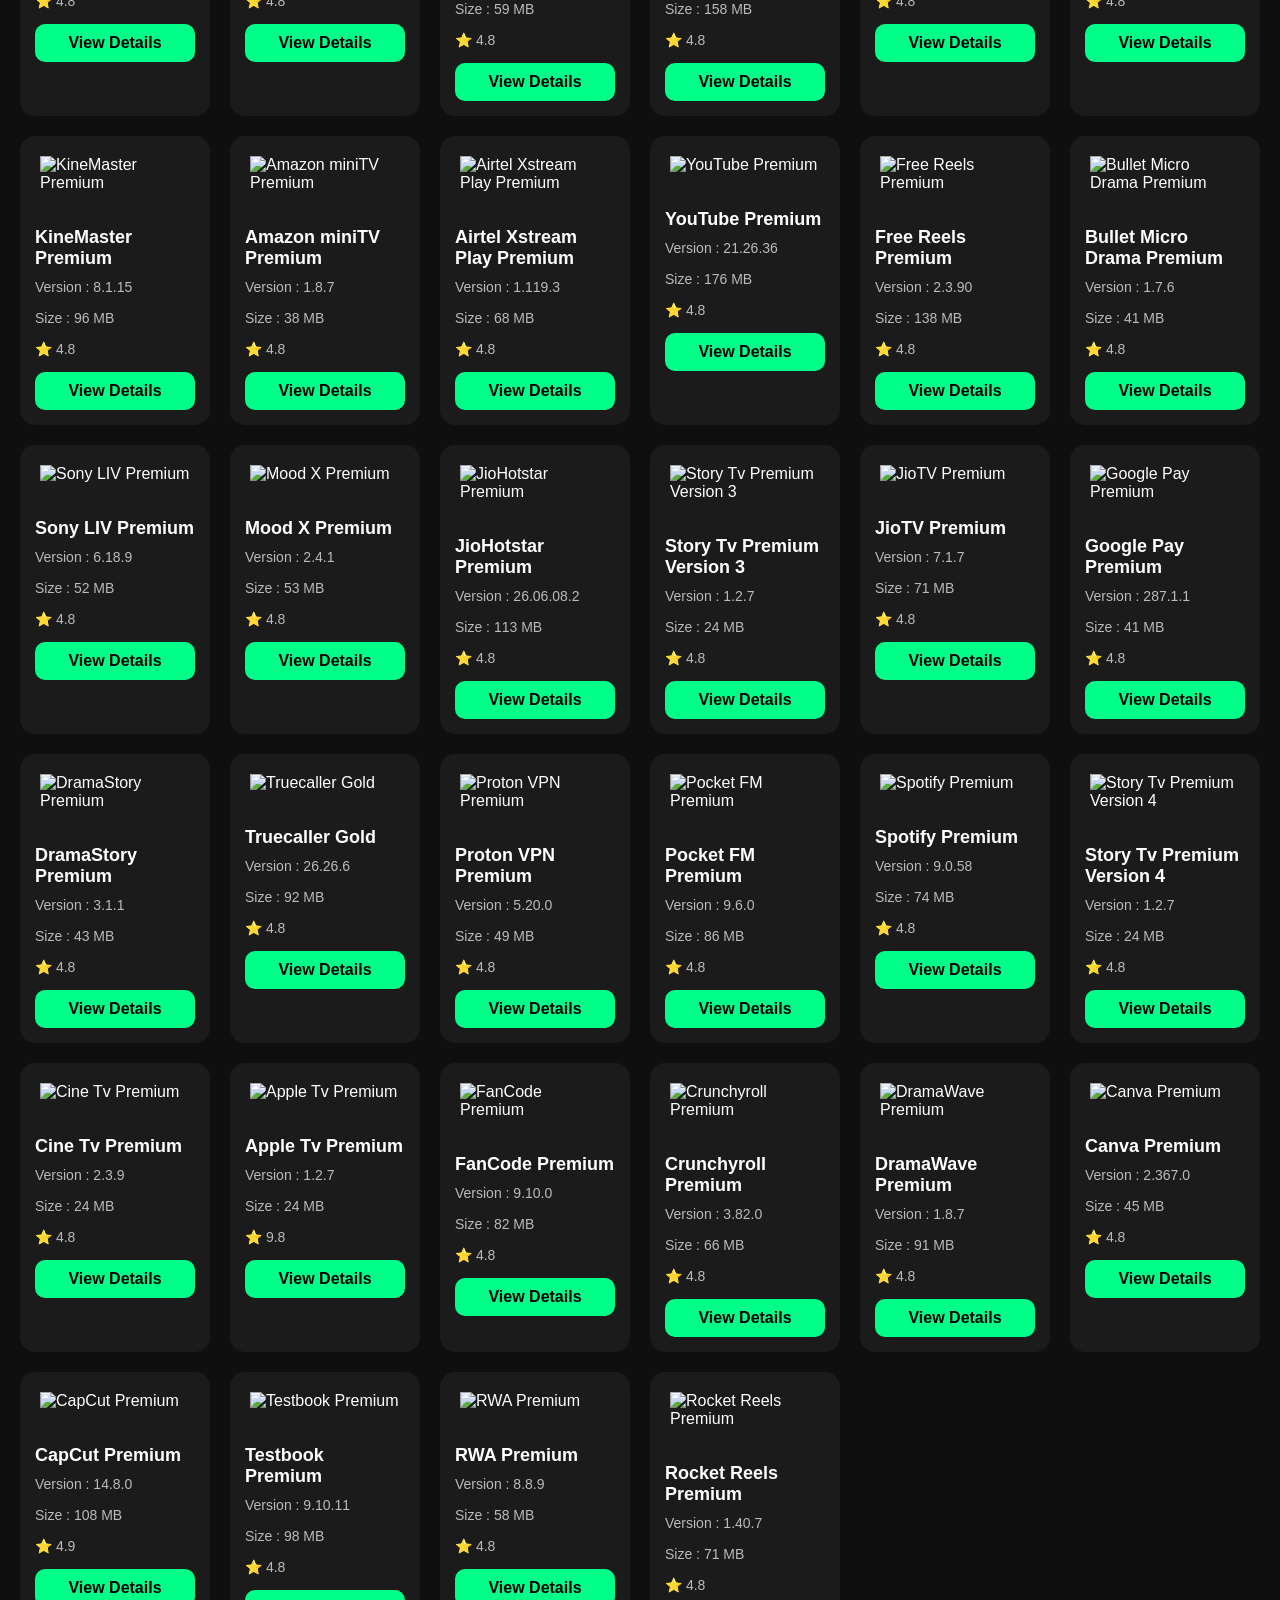
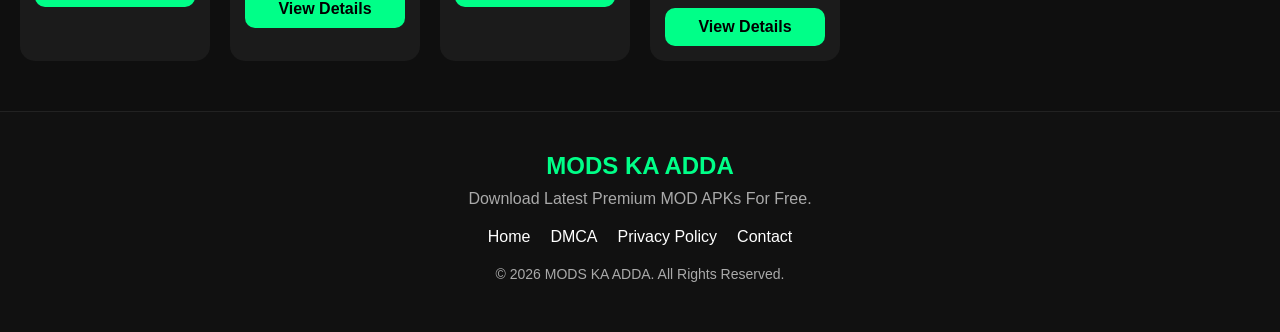
==== commit 278367c4: "Update index.html" ====
--- a/index.html
+++ b/index.html
@@ -1,15 +1,21 @@
 <!DOCTYPE html>
 <html lang="en">
+
 <head>
+
 <meta charset="UTF-8">
+
 <meta name="viewport" content="width=device-width, initial-scale=1.0">
 
 <title>MODS KA ADDA - Premium MOD APKs</title>
 
 <link rel="stylesheet" href="css/style.css">
+
 </head>
 
+
 <body>
+
 
 <header>
 
@@ -26,8 +32,11 @@
 </header>
 
 
+
 <section class="hero">
 
+
+<!-- CATEGORIES -->
 
 <section class="categories">
 
@@ -52,11 +61,16 @@
 </section>
 
 
+
+<!-- TELEGRAM -->
+
 <section class="telegram">
 
 <h2>Join Our Telegram</h2>
 
-<p>Get Daily Latest Premium MOD APK Updates</p>
+<p>
+Get Daily Latest Premium MOD APK Updates
+</p>
 
 <a
 href="https://t.me/modapkpremium_008"
@@ -69,8 +83,16 @@
 </section>
 
 
+<!-- GAP AFTER TELEGRAM -->
+
+<div class="telegram-gap"></div>
+
+
 </section>
 
+
+
+<!-- LATEST APPS -->
 
 <section class="latest-section">
 
@@ -81,8 +103,12 @@
 </section>
 
 
+
 <script src="js/main.js"></script>
 
+
+
+<!-- FOOTER -->
 
 <footer>
 
@@ -90,12 +116,16 @@
 
 <h2>MODS KA ADDA</h2>
 
-<p>Download Latest Premium MOD APKs For Free.</p>
+<p>
+Download Latest Premium MOD APKs For Free.
+</p>
 
 
 <div class="footer-links">
 
-<a href="#">Home</a>
+<a href="#">
+Home
+</a>
 
 <a
 href="https://telegra.ph/Disclaimer-11-25-17"
@@ -131,4 +161,5 @@
 
 
 </body>
-</html>
+
+  </html>
--- a/css/style.css
+++ b/css/style.css
@@ -9,6 +9,9 @@
 background:#0f0f0f;
 color:#fff;
 }
+
+
+/* HEADER */
 
 header{
 display:flex;
@@ -37,20 +40,18 @@
 color:#fff;
 }
 
+
+/* HERO */
+
 .hero{
 text-align:center;
-padding:0 20px 15px;
+padding:0;
+margin:0;
 background:linear-gradient(135deg,#00ff88,#0099ff);
 }
 
-.hero h1{
-font-size:40px;
-margin-bottom:10px;
-}
-
-.hero p{
-font-size:18px;
-}
+
+/* COMMON */
 
 section{
 padding:20px;
@@ -58,6 +59,85 @@
 
 h2{
 margin-bottom:20px;
+}
+
+
+/* CATEGORIES */
+
+.categories{
+padding:15px 20px 10px;
+text-align:center;
+}
+
+.category-list{
+display:flex;
+flex-wrap:wrap;
+justify-content:center;
+gap:12px;
+margin-top:15px;
+}
+
+.category-list button{
+padding:10px 18px;
+border:none;
+border-radius:30px;
+background:#222;
+color:#fff;
+cursor:pointer;
+transition:.3s;
+}
+
+.category-list button:hover{
+background:#00ff88;
+color:#000;
+}
+
+
+/* TELEGRAM */
+
+.telegram{
+text-align:center;
+padding:40px 20px;
+background:#151515;
+border-radius:25px;
+overflow:hidden;
+margin:15px 20px 0 !important;
+}
+
+.telegram h2{
+margin-bottom:20px;
+}
+
+.telegram p{
+margin-bottom:0;
+}
+
+
+/* JOIN BUTTON */
+
+.join-btn{
+display:inline-block;
+margin-top:20px;
+padding:14px 30px;
+background:#0088cc;
+color:#fff;
+text-decoration:none;
+border-radius:12px;
+font-weight:bold;
+transition:.3s;
+}
+
+.join-btn:hover{
+transform:scale(1.05);
+}
+
+
+/* LATEST APPS */
+
+.latest-section{
+padding:20px;
+margin-top:25px !important;
+background:#0f0f0f;
 }
 
 .apps{
@@ -113,96 +193,6 @@
 
 .btn:hover{
 background:#00cc6a;
-}
-
-
-/* CATEGORIES */
-
-.categories{
-padding:15px 20px 10px;
-text-align:center;
-}
-
-.category-list{
-display:flex;
-flex-wrap:wrap;
-justify-content:center;
-gap:12px;
-margin-top:15px;
-}
-
-.category-list button{
-padding:10px 18px;
-border:none;
-border-radius:30px;
-background:#222;
-color:#fff;
-cursor:pointer;
-transition:.3s;
-}
-
-.category-list button:hover{
-background:#00ff88;
-color:#000;
-}
-
-
-/* TELEGRAM BOX */
-
-.telegram{
-text-align:center;
-padding:40px 20px;
-background:#151515;
-border-radius:25px;
-overflow:hidden;
-margin:15px 20px;
-}
-
-.telegram h2{
-margin-bottom:20px;
-}
-
-.telegram p{
-margin-bottom:0;
-}
-
-
-/* PREMIUM BOX */
-
-.premium-box{
-background:#151515;
-padding:30px 20px;
-border-radius:25px;
-margin:15px 20px;
-text-align:center;
-}
-
-.premium-box h1{
-font-size:40px;
-margin-bottom:10px;
-}
-
-.premium-box p{
-font-size:18px;
-}
-
-
-/* JOIN BUTTON */
-
-.join-btn{
-display:inline-block;
-margin-top:20px;
-padding:14px 30px;
-background:#0088cc;
-color:#fff;
-text-decoration:none;
-border-radius:12px;
-font-weight:bold;
-transition:.3s;
-}
-
-.join-btn:hover{
-transform:scale(1.05);
 }
 
 
@@ -287,40 +277,14 @@
 width:100%;
 }
 
-.hero h1{
-font-size:30px;
-}
-
-.premium-box h1{
-font-size:32px;
-}
-
-.premium-box p{
-font-size:18px;
-}
-
 .telegram{
 padding:40px 15px;
-margin:15px 20px;
-}
-
-.premium-box{
-padding:30px 15px;
-margin:15px 20px;
-}
-
-}
-
-.hero{
-padding:0 !important;
-margin:0 !important;
-}
-
-.premium-box{
-margin-bottom:0 !important;
-}
-
-.hero + section{
-padding-top:0 !important;
-margin-top:0 !important;
-}
+margin:15px 15px 0 !important;
+}
+
+.latest-section{
+padding:20px 15px;
+margin-top:25px !important;
+}
+
+}
